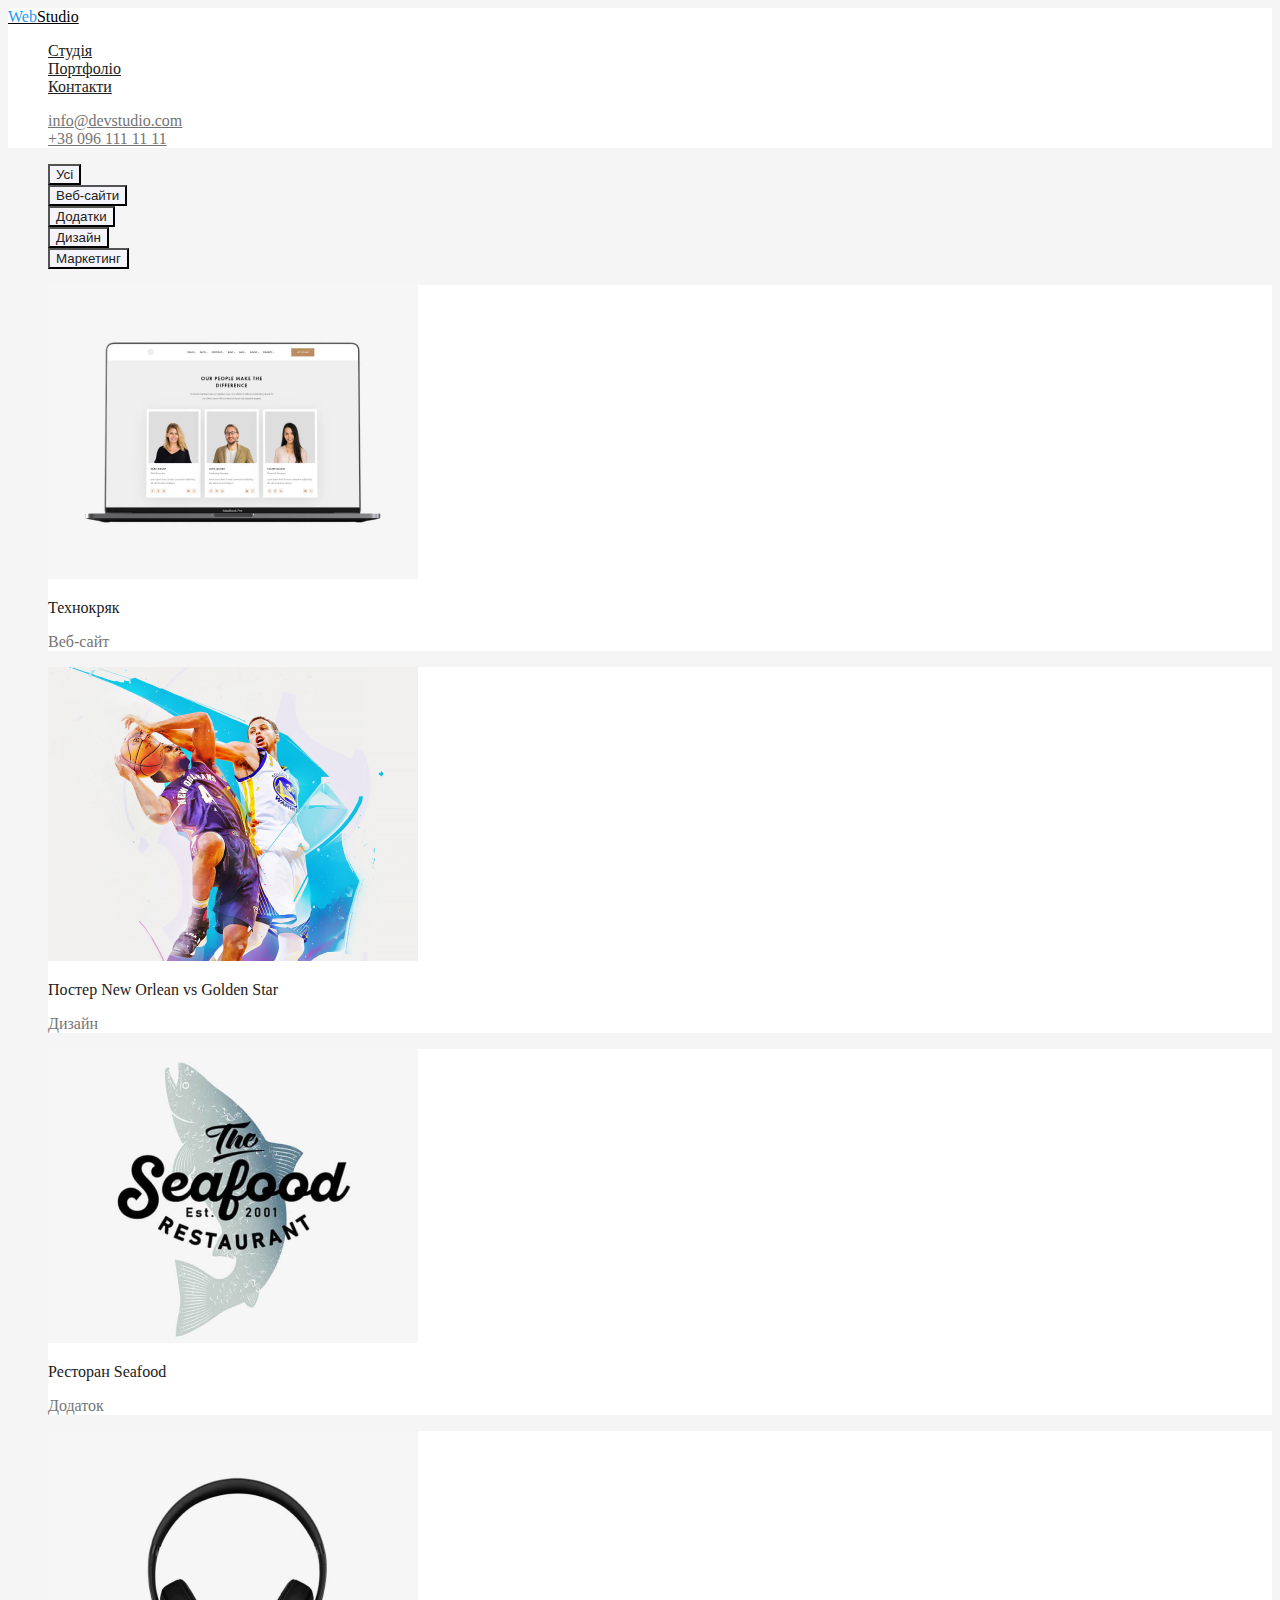
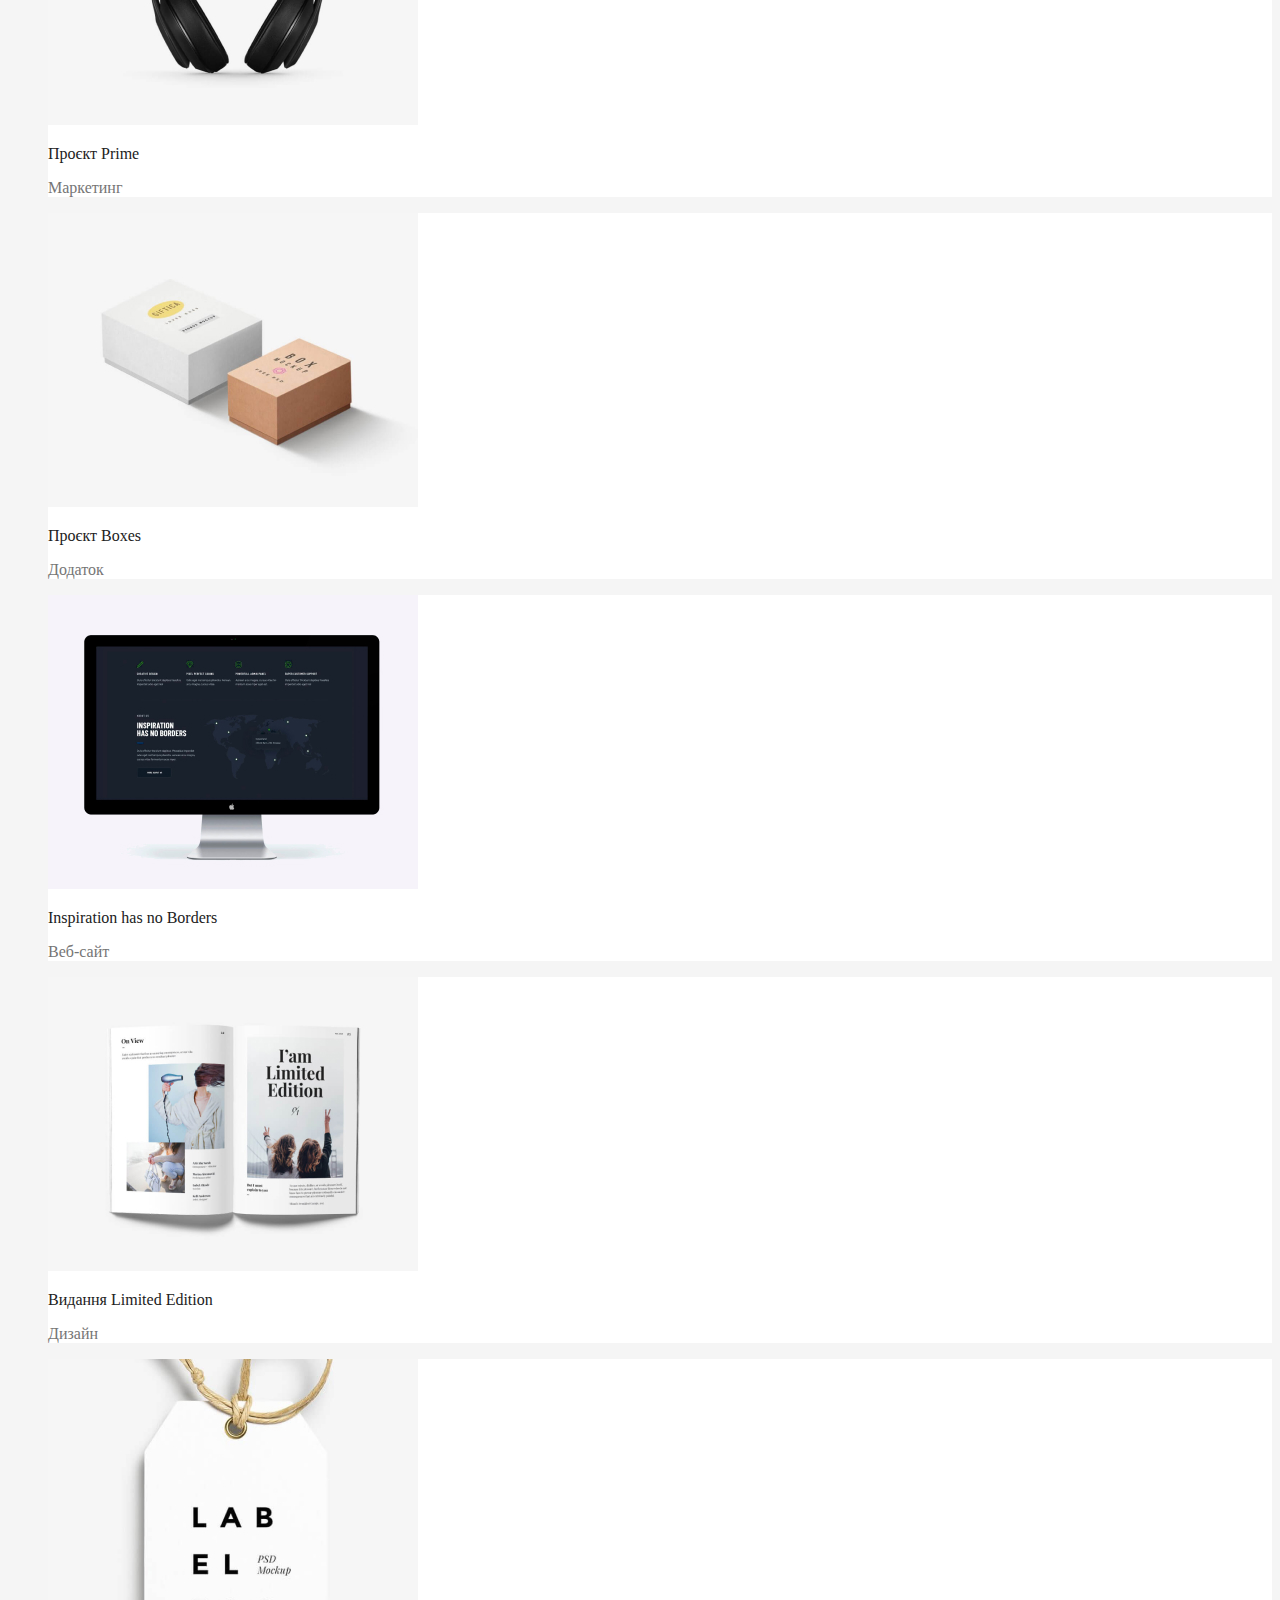
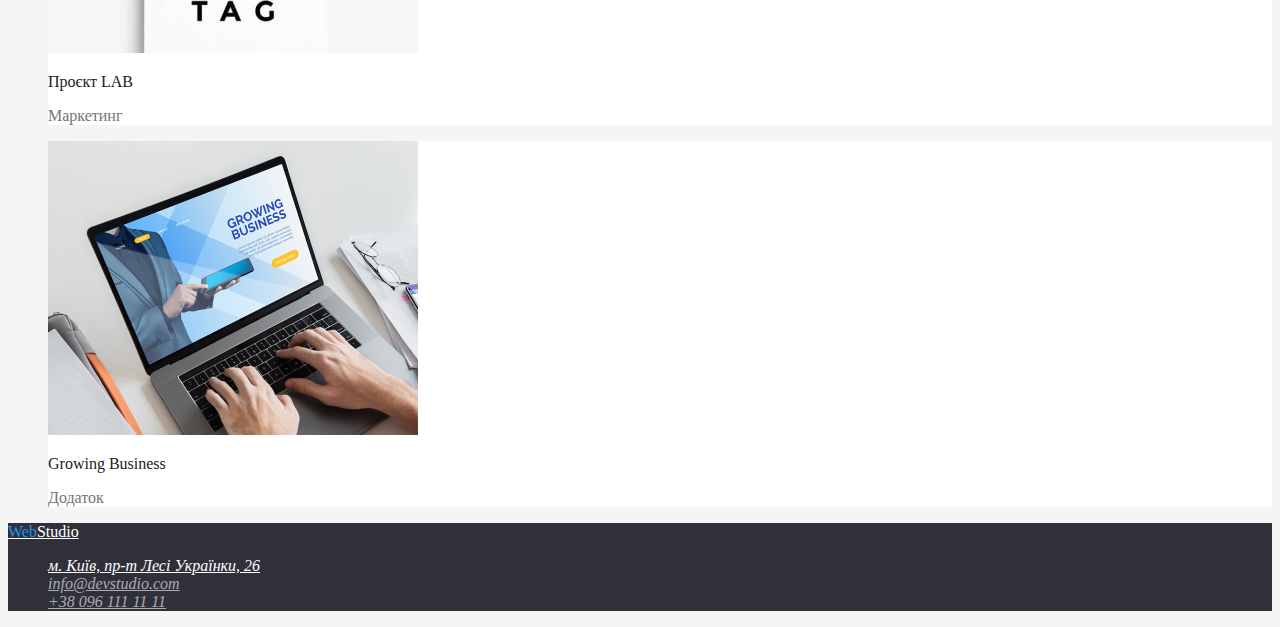
==== portfolio.html @ db482405 "css-lesson-two" ====
<!DOCTYPE html>
<html lang="uk">

<head>
    <meta charset="UTF-8">
    <meta http-equiv="X-UA-Compatible" content="IE=edge">
    <meta name="viewport" content="width=device-width, initial-scale=1.0">
    <title>Document</title>
    <link rel="stylesheet" href="./CSS/styles.css">
</head>

<body>
    <!-- Верхня лінія -->
    <header class="header">
        <nav>

            <a href="/" class="logo" lang="en"><span class="logo-blue">Web</span>Studio</a>

            <ul class="menu-nav">
                <li> <a href="/" class="link">Студія</a> </li>
                <li> <a href="portfolio.html" class="link">Портфоліо</a> </li>
                <li> <a href="/" class="link">Контакти</a> </li>
            </ul>
        </nav>
        <ul class="menu">
            <li> <a href="mailto:info@devstudio.com" class="link">info@devstudio.com</a> </li>
            <li> <a href="tel:+380961111111" class="link">+38 096 111 11 11</a> </li>
        </ul>
    </header>

    <!-- Портфоліо -->
    <main>
        <!-- Фільтри -->
        <div>
            <ul class="filters">
                <li class="filter"><button class="button" type="button">Усі</button></li>
                <li class="filter"><button class="button" type="button">Веб-сайти</button></li>
                <li class="filter"><button class="button" type="button">Додатки</button></li>
                <li class="filter"><button class="button" type="button">Дизайн</button></li>
                <li class="filter"><button class="button" type="button">Маркетинг</button></li>
            </ul>
            <!-- Проєкти -->
            <ul class="projects">
                <li class="project">
                    <img class="project-img" src="./images/portfolio/project1.jpg" alt="ноутбук з веб-сатом на моніторі" width="370">                    
                    <p class="title">Технокряк</p>
                    <p class="post">Веб-сайт</p>
                </li>

                <li class="project">
                    <img class="project-img" src="./images/portfolio/project2.jpg" alt="постер бескетболістів, які боряться за м'яч" width="370">                    
                    <p class="title">Постер <span lang="en">New Orlean vs Golden Star</span></p>
                    <p class="post">Дизайн</p>
                </li>

                <li class="project">
                    <img class="project-img" src="./images/portfolio/project3.jpg" alt="логотип ресторану" width="370">                    
                    <p class="title">Ресторан <span lang="en">Seafood</span></p>
                    <p class="post">Додаток</p>
                </li>

                <li class="project">
                    <img class="project-img" src="./images/portfolio/project4.jpg" alt="бездротові навушники чорного кольору" width="370">                    
                    <p class="title">Проєкт <span lang="en">Prime</span></p>
                    <p class="post">Маркетинг</p>
                </li>

                <li class="project">
                    <img class="project-img" src="./images/portfolio/project5.jpg" alt="біла та коричнева коричнева коробки різного розміру" width="370">                    
                    <p class="title">Проєкт <span lang="en">Boxes</span></p>
                    <p class="post">Додаток</p>
                </li>

                <li class="project">
                    <img class="project-img" src="./images/portfolio/project6.jpg" alt="веб-сайт чорного кольору зображений на моніторі" width="370">                    
                    <p class="title"><span lang="en">Inspiration has no Borders</span></p>
                    <p class="post">Веб-сайт</p>
                </li>

                <li class="project">
                    <img class="project-img" src="./images/portfolio/project7.jpg" alt="буклет з фотографіями" width="370">                    
                    <p class="title">Видання <span lang="en">Limited Edition</span></p>
                    <p class="post">Дизайн</p>
                </li>

                <li class="project">
                    <img class="project-img" src="./images/portfolio/project8.jpg" alt="бірка білого кольору з чорними літерами" width="370">                    
                    <p class="title">Проєкт <span lang="en">LAB</span></p>
                    <p class="post">Маркетинг</p>
                </li>

                <li class="project">
                    <img class="project-img" src="./images/portfolio/project9.jpg" alt="зображення рук людини крупним планом, що працює за ноутбуком" width="370">                    
                    <p class="title"><span lang="en">Growing Business</span></p>
                    <p class="post">Додаток</p>
                </li>


            </ul>


        </div>

    </main>

    <!-- Футер -->
    <footer class="footer">
        <a href="/" class="logo" lang="en"><span class="logo-blue">Web</span>Studio</a>
        <address class="address">
            <ul>
                <li><a href="https://goo.gl/maps/6CgAFwVwDC26auBPA" target="_blank" class="link-map" rel="noopener noreferrer">м. Київ,
                        пр-т Лесі Українки, 26</a></li>
                <li><a href="mailto:info@devstudio.com" class="link">info@devstudio.com</a></li>
                <li><a href="tel:+380961111111" class="link">+38 096 111 11 11</a></li>
            </ul>
        </address>
    </footer>

</body>

</html>
---- CSS/styles.css ----
/* Colors-
     -background
        -header background: #FFFFFF;
        -footer background: #2F303A;
        -primery background: #F5F5F5;
        -secondary background: #F5F4FA;
    -text
        -primery text: #212121;
        -secondary text: #757575;
        -hero text: #FFFFFF;
        -hover text: #2196F3;
        -logo-blue: #2196F3;
        -logo-black: #000000;
*/

:root {
    --primery-bg-color:#F5F5F5;
    --secondary-bg-color:#F5F4FA;
    --header-bg-color:#FFFFFF;
    --footer-bg-color:#2F303A;
    --primery-text-color:#212121;
    --secondary-text-color:#757575;
    --hover-text-color:#2196F3;
    --logo-black-color:#000000;
    --logo-blue-color:#2196F3;
    --footer-text-color:#FFFFFF99;

}        

/* Загальні стилі */
body {
   background-color:var(--primery-bg-color);
   color:var(--primery-text-color);
}

ul {
    list-style: none;
}

.hidden-title {
    visibility: hidden;
}

/* Верхня лінія / Футер */

.header {
    background-color:var(--header-bg-color);
}

.logo {
    color:var(--logo-black-color);
}

.logo-blue {
   color:var(--logo-blue-color);
}

.menu-nav .link {
    color:var(--primery-text-color);
}

.menu .link {
    color: var(--secondary-text-color);
}

.address {
    
}

.link {
    color:var(--footer-text-color);
}

.link:hover,
.link:focus {
    color:var(--hover-text-color);
}
.link-map {
    color:var(--header-bg-color);
}

.link-map:hover,
.link-map:focus {
    color:var(--hover-text-color);
}

.address .link:hover,
.address .link:focus {
    color:var(--hover-text-color);
}

.footer {
    background-color:var(--footer-bg-color);
}

.footer .logo {
    color:var(--header-bg-color);
}

        /* CSS index.html */

    /* Герой */
.hero {
    background-color:var(--footer-bg-color);
}

.hero-title {
    color:var(--header-bg-color);
}

.button {
    color: var(--header-bg-color);
    background-color: var(--hover-text-color);
}

.hero .button:hover,
.hero .button:focus {
    color: var(--hover-text-color);
    background-color: var(--header-bg-color);
}

    /* Особливості */
.features {

}
.features .title {

}

.features-list {

}

.features-item {

}

.post {
    color:var(--secondary-text-color);
}

    /* Чим ми займаємось */
.images {

}

.images .title {

}

.img {

}

    /* Наша команда */
.team {
    background-color:var(--secondary-bg-color);
}
.cards {

}

.card {
    background-color:var(--header-bg-color);
}

.card-img {

}

.card .title {

}

.card .post {

}

        /* CSS portfolio.html */

    /* Портфоліо */
.projects {

}

.project {
background-color:var(--header-bg-color);
}

.project-img {

}


    /* Фільтри */

.filters {

}

.filter {
    
}

.filters .button {
    background-color:var(--secondary-bg-color);
    color:var(--primery-text-color);
}

.filters .button:hover,
.filters .button:focus {
    color: var(--header-bg-color);
    background-color: var(--hover-text-color);
}
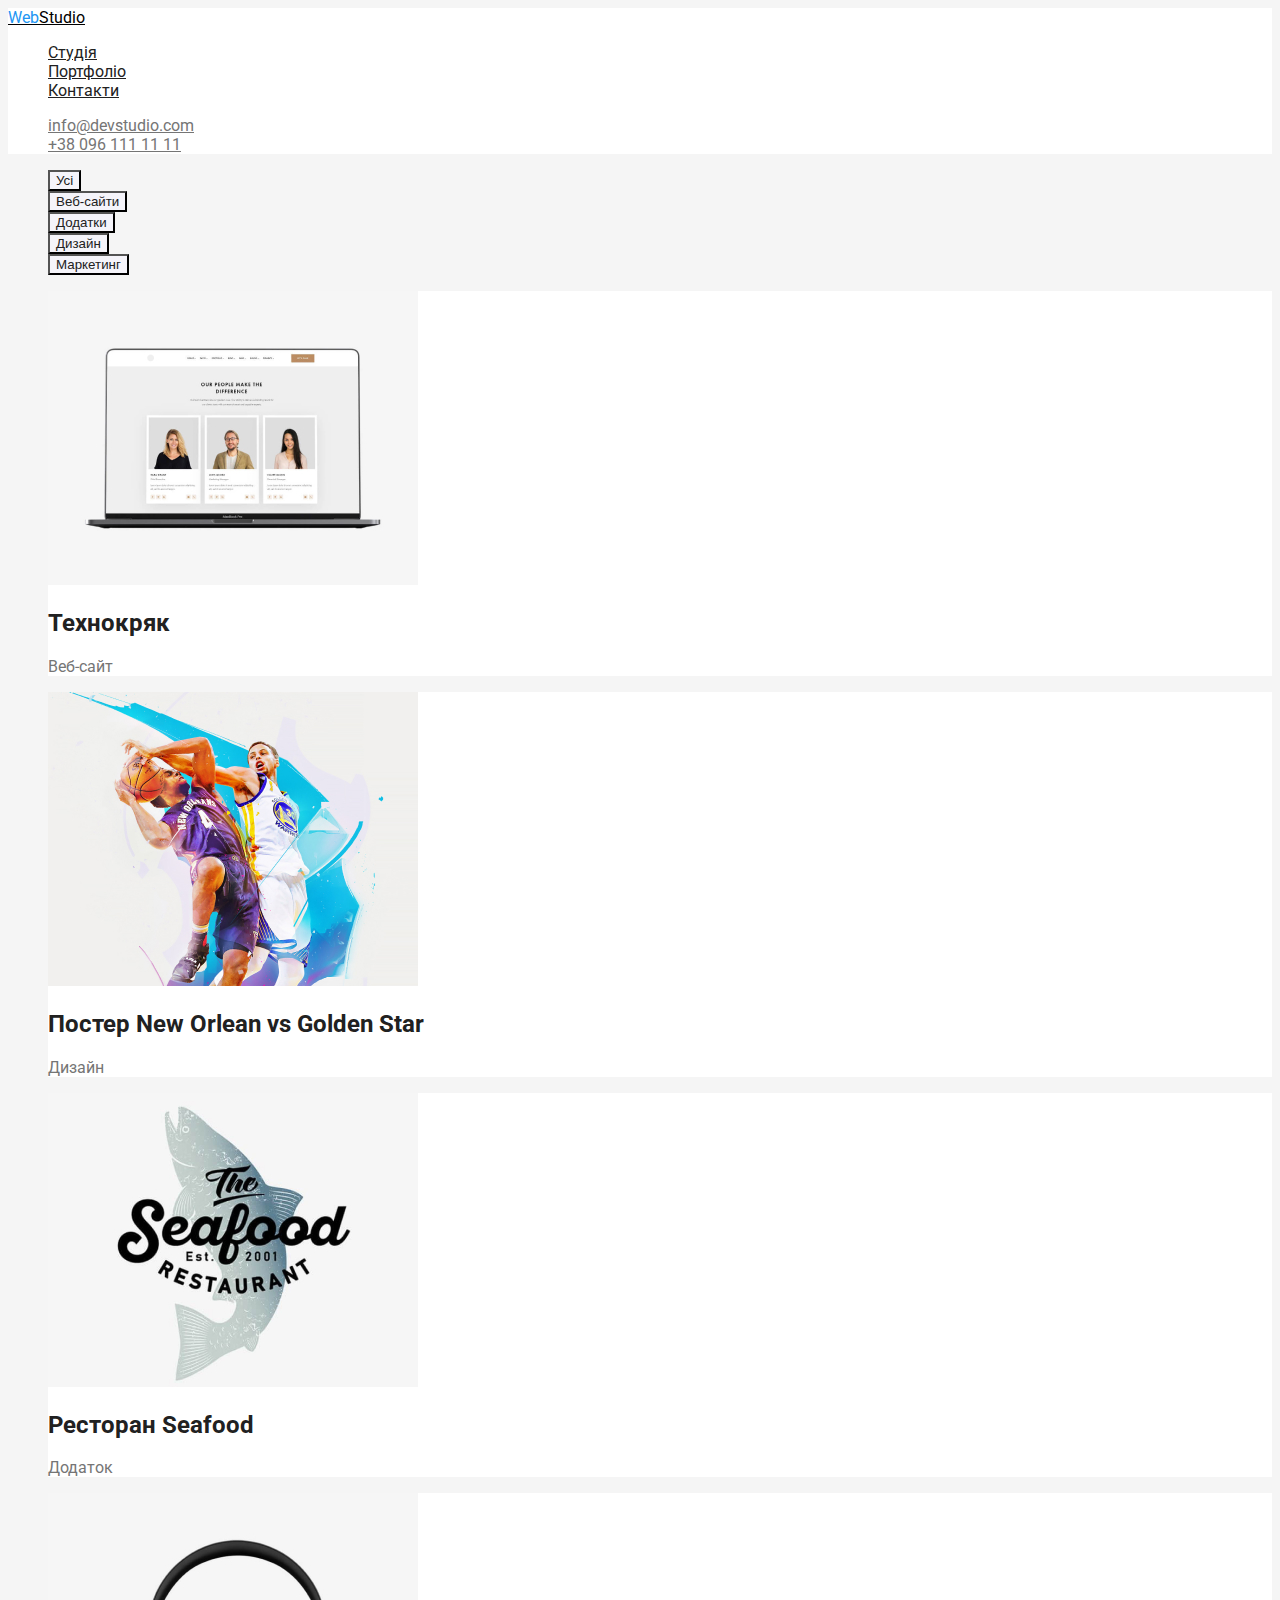
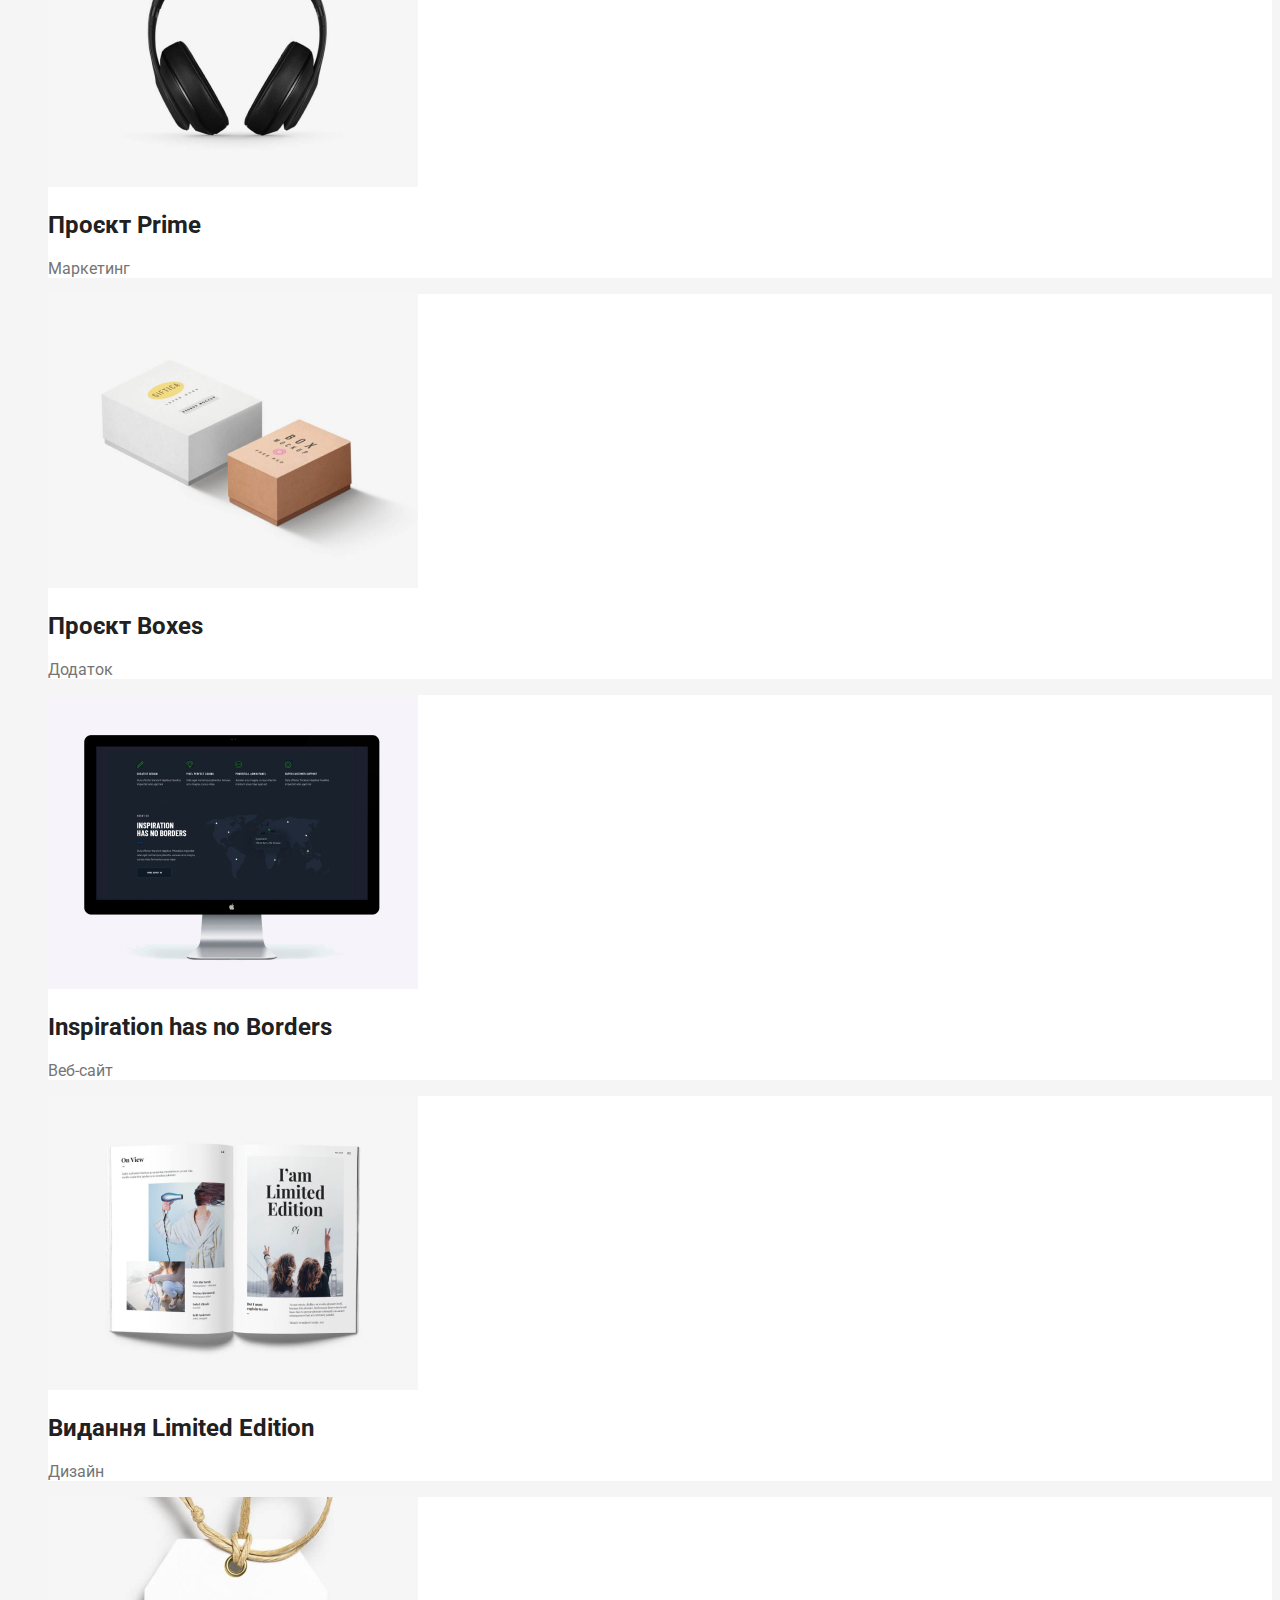
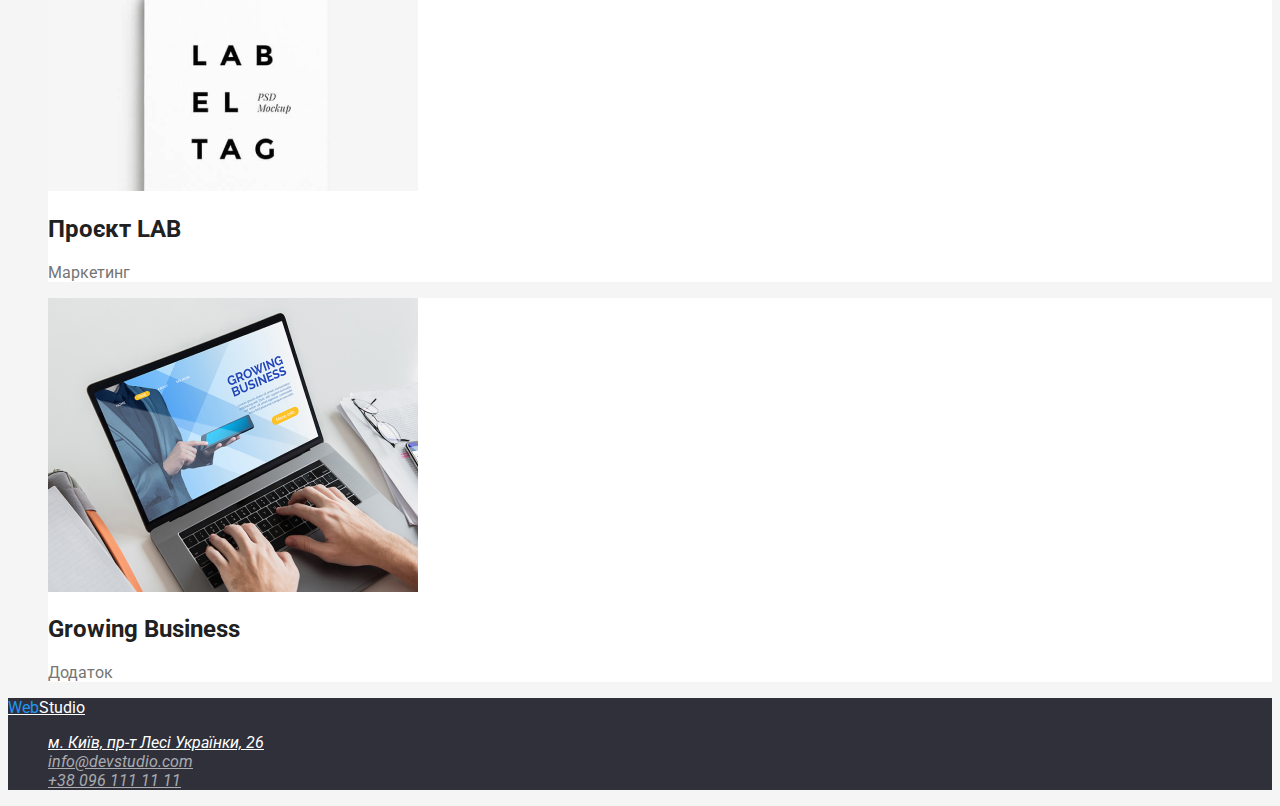
==== commit f597554b: "update-html-2" ====
--- a/portfolio.html
+++ b/portfolio.html
@@ -6,12 +6,15 @@
     <meta http-equiv="X-UA-Compatible" content="IE=edge">
     <meta name="viewport" content="width=device-width, initial-scale=1.0">
     <title>Document</title>
+    <link href="https://fonts.googleapis.com/css2?family=Raleway:wght@700&family=Roboto:wght@400;500;700;900&display=swap"
+        rel="stylesheet">
     <link rel="stylesheet" href="./CSS/styles.css">
+
 </head>
 
 <body>
     <!-- Верхня лінія -->
-    <header class="header">
+    <header class="top-line">
         <nav>
 
             <a href="/" class="logo" lang="en"><span class="logo-blue">Web</span>Studio</a>
@@ -31,7 +34,7 @@
     <!-- Портфоліо -->
     <main>
         <!-- Фільтри -->
-        <div>
+        <section>
             <ul class="filters">
                 <li class="filter"><button class="button" type="button">Усі</button></li>
                 <li class="filter"><button class="button" type="button">Веб-сайти</button></li>
@@ -42,64 +45,80 @@
             <!-- Проєкти -->
             <ul class="projects">
                 <li class="project">
+                    <a>
                     <img class="project-img" src="./images/portfolio/project1.jpg" alt="ноутбук з веб-сатом на моніторі" width="370">                    
-                    <p class="title">Технокряк</p>
+                    <h2 class="title">Технокряк</h2>
                     <p class="post">Веб-сайт</p>
+                    </a>
                 </li>
 
                 <li class="project">
+                    <a>
                     <img class="project-img" src="./images/portfolio/project2.jpg" alt="постер бескетболістів, які боряться за м'яч" width="370">                    
-                    <p class="title">Постер <span lang="en">New Orlean vs Golden Star</span></p>
+                    <h2 class="title">Постер <span lang="en">New Orlean vs Golden Star</span></h2>
                     <p class="post">Дизайн</p>
+                    </a>
                 </li>
 
                 <li class="project">
+                    <a>
                     <img class="project-img" src="./images/portfolio/project3.jpg" alt="логотип ресторану" width="370">                    
-                    <p class="title">Ресторан <span lang="en">Seafood</span></p>
+                    <h2 class="title">Ресторан <span lang="en">Seafood</span></h2>
                     <p class="post">Додаток</p>
+                    </a>
                 </li>
 
                 <li class="project">
+                    <a>
                     <img class="project-img" src="./images/portfolio/project4.jpg" alt="бездротові навушники чорного кольору" width="370">                    
-                    <p class="title">Проєкт <span lang="en">Prime</span></p>
+                    <h2 class="title">Проєкт <span lang="en">Prime</span></h2>
                     <p class="post">Маркетинг</p>
+                    </a>
                 </li>
 
                 <li class="project">
+                    <a>
                     <img class="project-img" src="./images/portfolio/project5.jpg" alt="біла та коричнева коричнева коробки різного розміру" width="370">                    
-                    <p class="title">Проєкт <span lang="en">Boxes</span></p>
+                    <h2 class="title">Проєкт <span lang="en">Boxes</span></h2>
                     <p class="post">Додаток</p>
+                    </a>
                 </li>
 
                 <li class="project">
+                    <a>
                     <img class="project-img" src="./images/portfolio/project6.jpg" alt="веб-сайт чорного кольору зображений на моніторі" width="370">                    
-                    <p class="title"><span lang="en">Inspiration has no Borders</span></p>
+                    <h2 class="title"><span lang="en">Inspiration has no Borders</span></h2>
                     <p class="post">Веб-сайт</p>
+                    </a>
                 </li>
 
                 <li class="project">
+                    <a>
                     <img class="project-img" src="./images/portfolio/project7.jpg" alt="буклет з фотографіями" width="370">                    
-                    <p class="title">Видання <span lang="en">Limited Edition</span></p>
+                    <h2 class="title">Видання <span lang="en">Limited Edition</span></h2>
                     <p class="post">Дизайн</p>
+                    </a>
                 </li>
 
                 <li class="project">
+                    <a>
                     <img class="project-img" src="./images/portfolio/project8.jpg" alt="бірка білого кольору з чорними літерами" width="370">                    
-                    <p class="title">Проєкт <span lang="en">LAB</span></p>
+                    <h2 class="title">Проєкт <span lang="en">LAB</span></h2>
                     <p class="post">Маркетинг</p>
+                    </a>
                 </li>
 
                 <li class="project">
+                    <a>
                     <img class="project-img" src="./images/portfolio/project9.jpg" alt="зображення рук людини крупним планом, що працює за ноутбуком" width="370">                    
-                    <p class="title"><span lang="en">Growing Business</span></p>
+                    <h2 class="title"><span lang="en">Growing Business</span></h2>
                     <p class="post">Додаток</p>
+                    </a>
                 </li>
-
 
             </ul>
 
-
-        </div>
+        </section>
 
     </main>
 
--- a/CSS/styles.css
+++ b/CSS/styles.css
@@ -13,6 +13,14 @@
         -logo-black: #000000;
 */
 
+/* Fonts:
+-primery-font: Roboto 
+font-weight: 400 500 700 900;
+
+-logo-font: Raleway
+font-weight: 700;
+*/
+
 :root {
     --primery-bg-color:#F5F5F5;
     --secondary-bg-color:#F5F4FA;
@@ -31,6 +39,8 @@
 body {
    background-color:var(--primery-bg-color);
    color:var(--primery-text-color);
+
+   font-family: 'roboto', sans-serif;
 }
 
 ul {
@@ -43,12 +53,13 @@
 
 /* Верхня лінія / Футер */
 
-.header {
+.top-line {
     background-color:var(--header-bg-color);
 }
 
 .logo {
     color:var(--logo-black-color);
+    Font family: 'raleway';
 }
 
 .logo-blue {
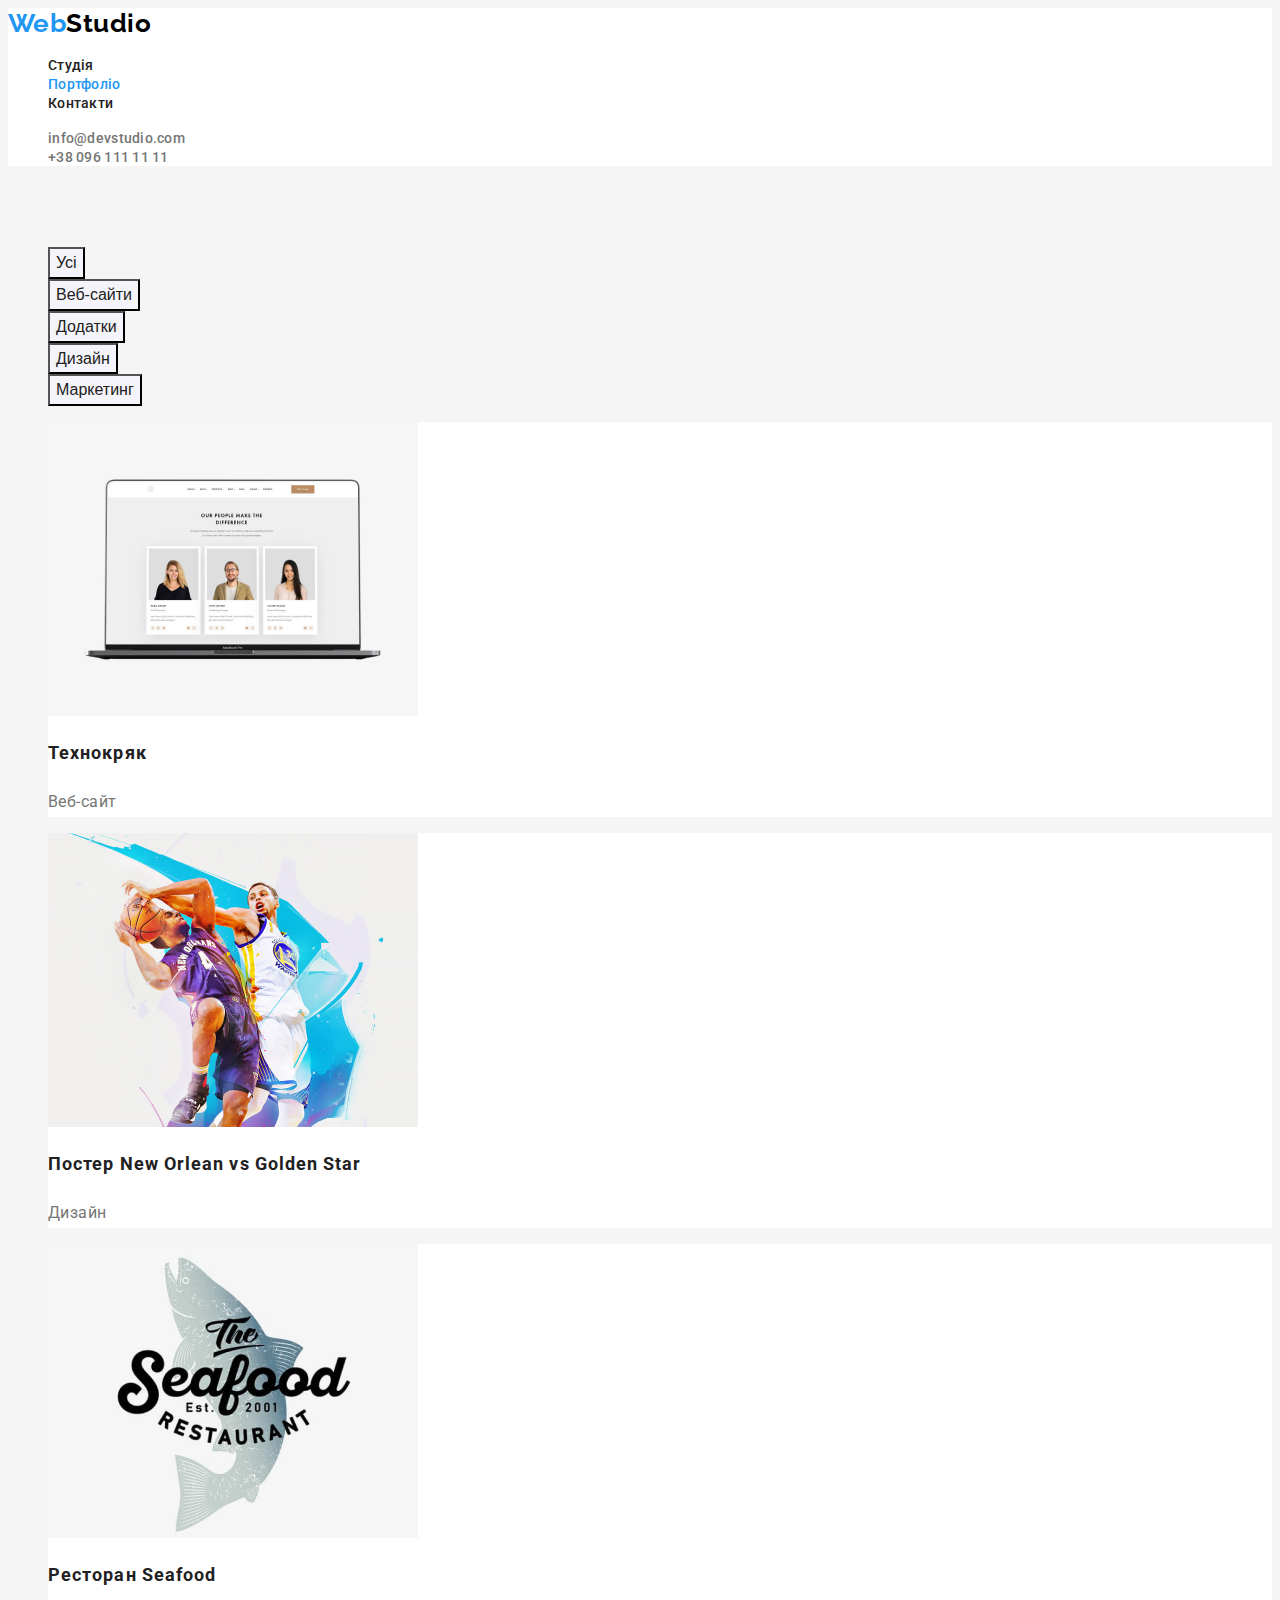
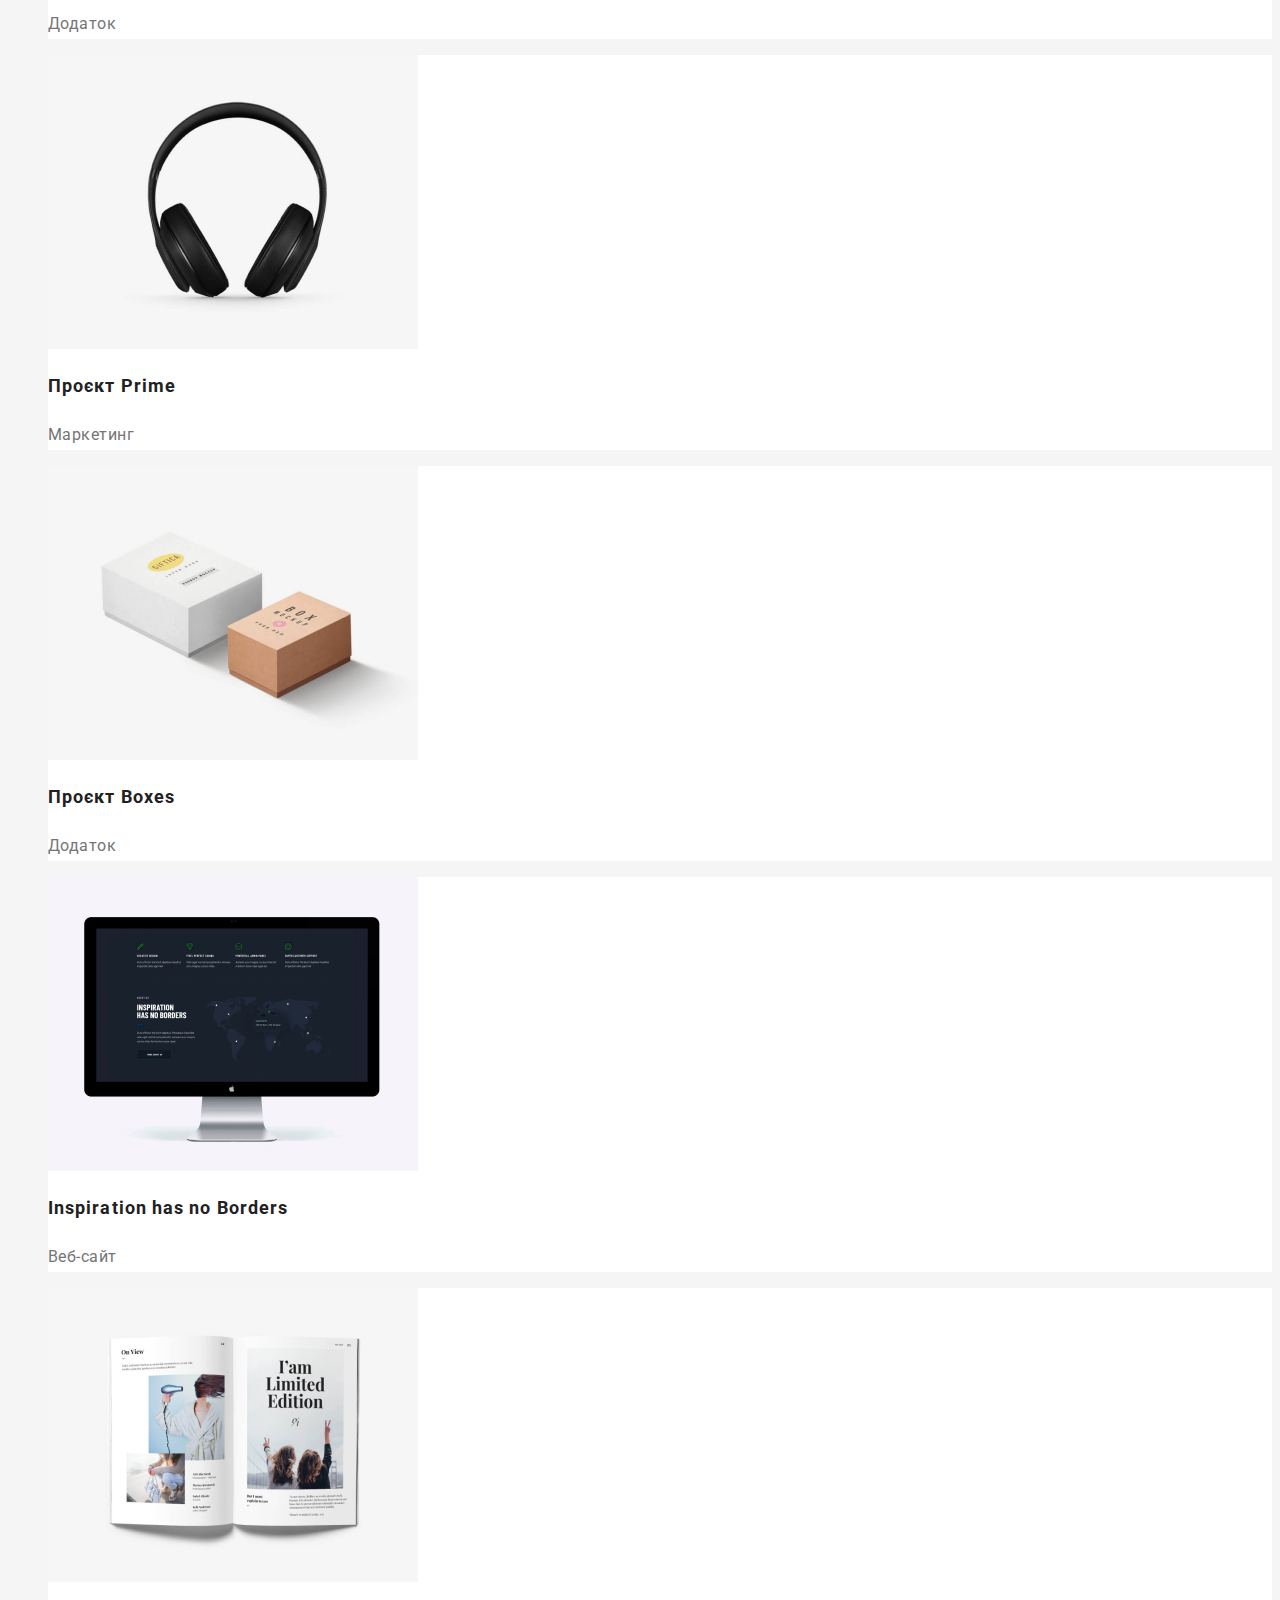
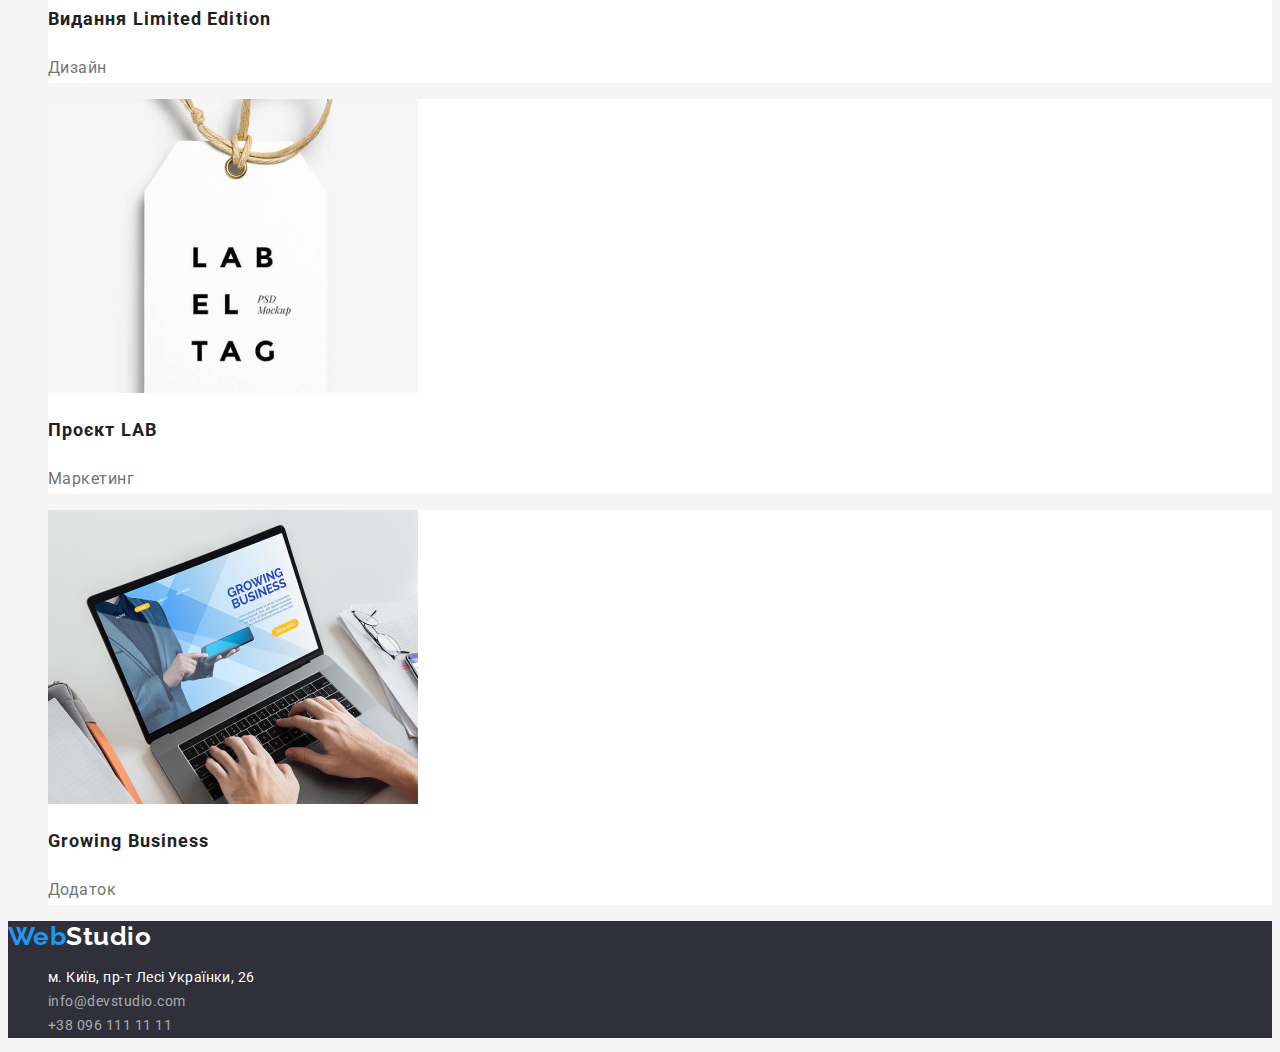
==== commit 3651caea: "doopracjuvannja-dz-2" ====
--- a/portfolio.html
+++ b/portfolio.html
@@ -17,12 +17,12 @@
     <header class="top-line">
         <nav>
 
-            <a href="/" class="logo" lang="en"><span class="logo-blue">Web</span>Studio</a>
+            <a href="./index.html" class="logo" lang="en"><span class="logo-blue">Web</span>Studio</a>
 
             <ul class="menu-nav">
-                <li> <a href="/" class="link">Студія</a> </li>
-                <li> <a href="portfolio.html" class="link">Портфоліо</a> </li>
-                <li> <a href="/" class="link">Контакти</a> </li>
+                <li> <a href="./index.html" class="link">Студія</a> </li>
+                <li> <a href="./portfolio.html" class="link current">Портфоліо</a> </li>
+                <li> <a href="./" class="link">Контакти</a> </li>
             </ul>
         </nav>
         <ul class="menu">
@@ -35,6 +35,7 @@
     <main>
         <!-- Фільтри -->
         <section>
+            <h1 class="hidden-title">Проєкти</h1>
             <ul class="filters">
                 <li class="filter"><button class="button" type="button">Усі</button></li>
                 <li class="filter"><button class="button" type="button">Веб-сайти</button></li>
@@ -124,7 +125,7 @@
 
     <!-- Футер -->
     <footer class="footer">
-        <a href="/" class="logo" lang="en"><span class="logo-blue">Web</span>Studio</a>
+        <a href="./index.html" class="logo" lang="en"><span class="logo-blue">Web</span>Studio</a>
         <address class="address">
             <ul>
                 <li><a href="https://goo.gl/maps/6CgAFwVwDC26auBPA" target="_blank" class="link-map" rel="noopener noreferrer">м. Київ,
--- a/CSS/styles.css
+++ b/CSS/styles.css
@@ -41,6 +41,7 @@
    color:var(--primery-text-color);
 
    font-family: 'roboto', sans-serif;
+   letter-spacing: 0.03em;
 }
 
 ul {
@@ -58,8 +59,13 @@
 }
 
 .logo {
+    
     color:var(--logo-black-color);
-    Font family: 'raleway';
+    font-family: 'raleway';
+    font-weight: 700;
+    font-size: 26px;
+    line-height: 1.19;
+    text-decoration: none;
 }
 
 .logo-blue {
@@ -67,32 +73,56 @@
 }
 
 .menu-nav .link {
+    
     color:var(--primery-text-color);
-}
+    font-weight: 500;
+    font-size: 14px;
+    line-height: 1.14;
+    letter-spacing: 0.02em;
+
+}
+.menu-nav .link.current {
+    color:var(--hover-text-color);
+}
+
 
 .menu .link {
+    
     color: var(--secondary-text-color);
+    font-weight: 500;
+    font-size: 14px;
+    line-height: 1.14;
+    letter-spacing: 0.02em;
 }
 
 .address {
+
+    font-size: 14px;
+    line-height: 1.71;
+    font-style: normal;
     
 }
 
 .link {
     color:var(--footer-text-color);
+    text-decoration: none;
 }
 
 .link:hover,
 .link:focus {
     color:var(--hover-text-color);
+    text-decoration: none;
 }
 .link-map {
     color:var(--header-bg-color);
+    text-decoration: none;
+
 }
 
 .link-map:hover,
 .link-map:focus {
     color:var(--hover-text-color);
+    text-decoration: none;
 }
 
 .address .link:hover,
@@ -116,18 +146,53 @@
 }
 
 .hero-title {
+    
     color:var(--header-bg-color);
+    font-weight: 900;
+    font-size: 44px;
+    line-height: 1.36;
+    text-align: center;
+    letter-spacing: 0.06em;
+    text-transform: uppercase;
 }
 
 .button {
+
+    font-weight: 500;
+    font-size: 16px;
+    line-height: 1.62;
+    text-align: center;
+    
+    cursor: pointer;
+}
+
+.hero .button {  
+    
     color: var(--header-bg-color);
     background-color: var(--hover-text-color);
+    font-weight: 700;
+    font-size: 16px;
+    line-height: 1.88;
+    display: flex;
+    align-items: center;
+    text-align: center;
+    letter-spacing: 0.06em;
+
 }
 
 .hero .button:hover,
 .hero .button:focus {
+    
     color: var(--hover-text-color);
     background-color: var(--header-bg-color);
+    font-weight: 700;
+    font-size: 16px;
+    line-height: 1.88;
+    display: flex;
+    align-items: center;
+    text-align: center;
+    letter-spacing: 0.06em;
+    
 }
 
     /* Особливості */
@@ -136,6 +201,18 @@
 }
 .features .title {
 
+    font-weight: 700;
+    font-size: 14px;
+    line-height: 1.14;
+    text-transform: uppercase;
+
+}
+
+.features .post {
+        
+    font-size: 14px;
+    line-height: 1.71;
+    
 }
 
 .features-list {
@@ -156,6 +233,11 @@
 }
 
 .images .title {
+
+    font-weight: 700;
+    font-size: 36px;
+    line-height: 1.17;
+    text-align: center;
 
 }
 
@@ -167,6 +249,15 @@
 .team {
     background-color:var(--secondary-bg-color);
 }
+
+.team .title {
+
+    font-weight: 700;
+    font-size: 36px;
+    line-height: 1.17;
+    text-align: center;
+}
+
 .cards {
 
 }
@@ -181,9 +272,18 @@
 
 .card .title {
 
+    font-weight: 500;
+    font-size: 16px;
+    line-height: 1.19;
+    text-align: center;
+
 }
 
 .card .post {
+
+    font-size: 16px;
+    line-height: 1.19;
+    text-align: center;
 
 }
 
@@ -196,6 +296,20 @@
 
 .project {
 background-color:var(--header-bg-color);
+}
+
+.project .title {
+
+    font-weight: 700;
+    font-size: 18px;
+    line-height: 2;
+    letter-spacing: 0.06em;
+}
+
+.project .post {
+
+    font-size: 16px;
+    line-height: 1.88;
 }
 
 .project-img {
@@ -216,10 +330,12 @@
 .filters .button {
     background-color:var(--secondary-bg-color);
     color:var(--primery-text-color);
+
 }
 
 .filters .button:hover,
 .filters .button:focus {
     color: var(--header-bg-color);
     background-color: var(--hover-text-color);
-}
+
+}
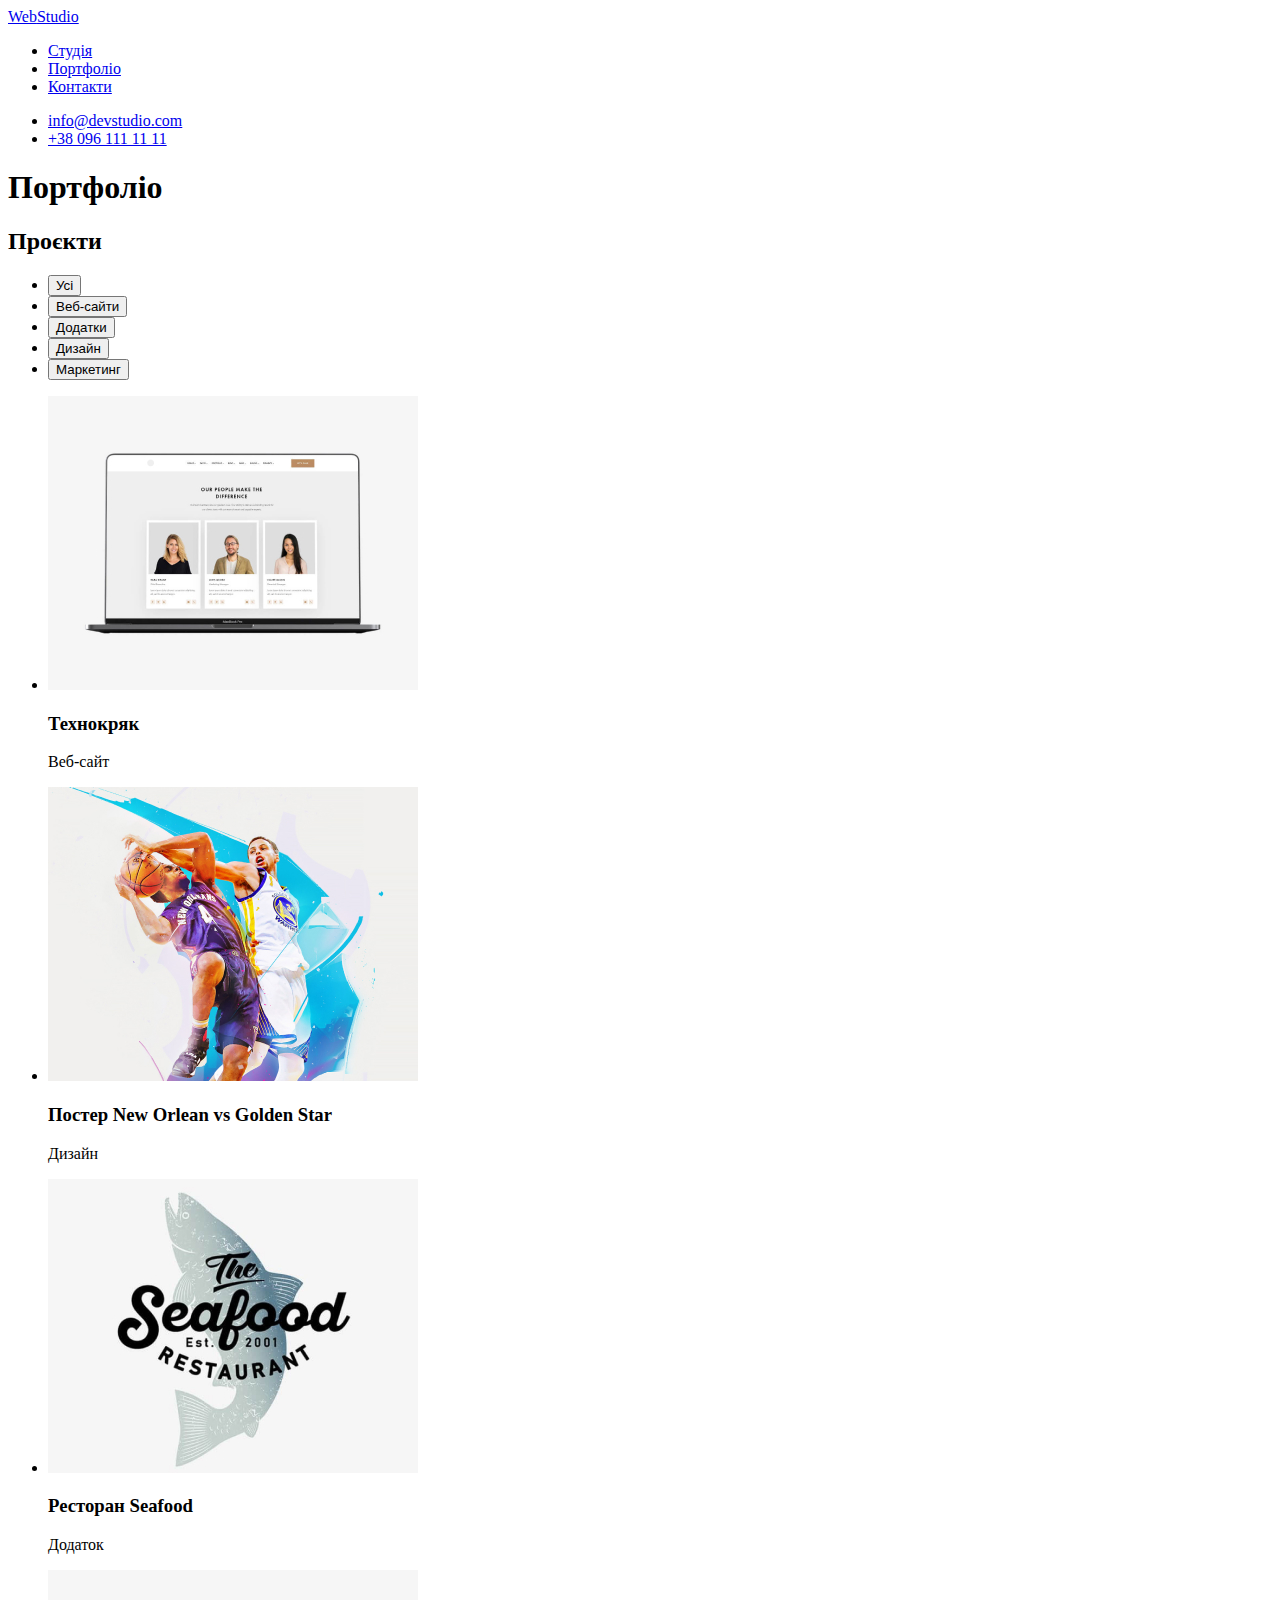
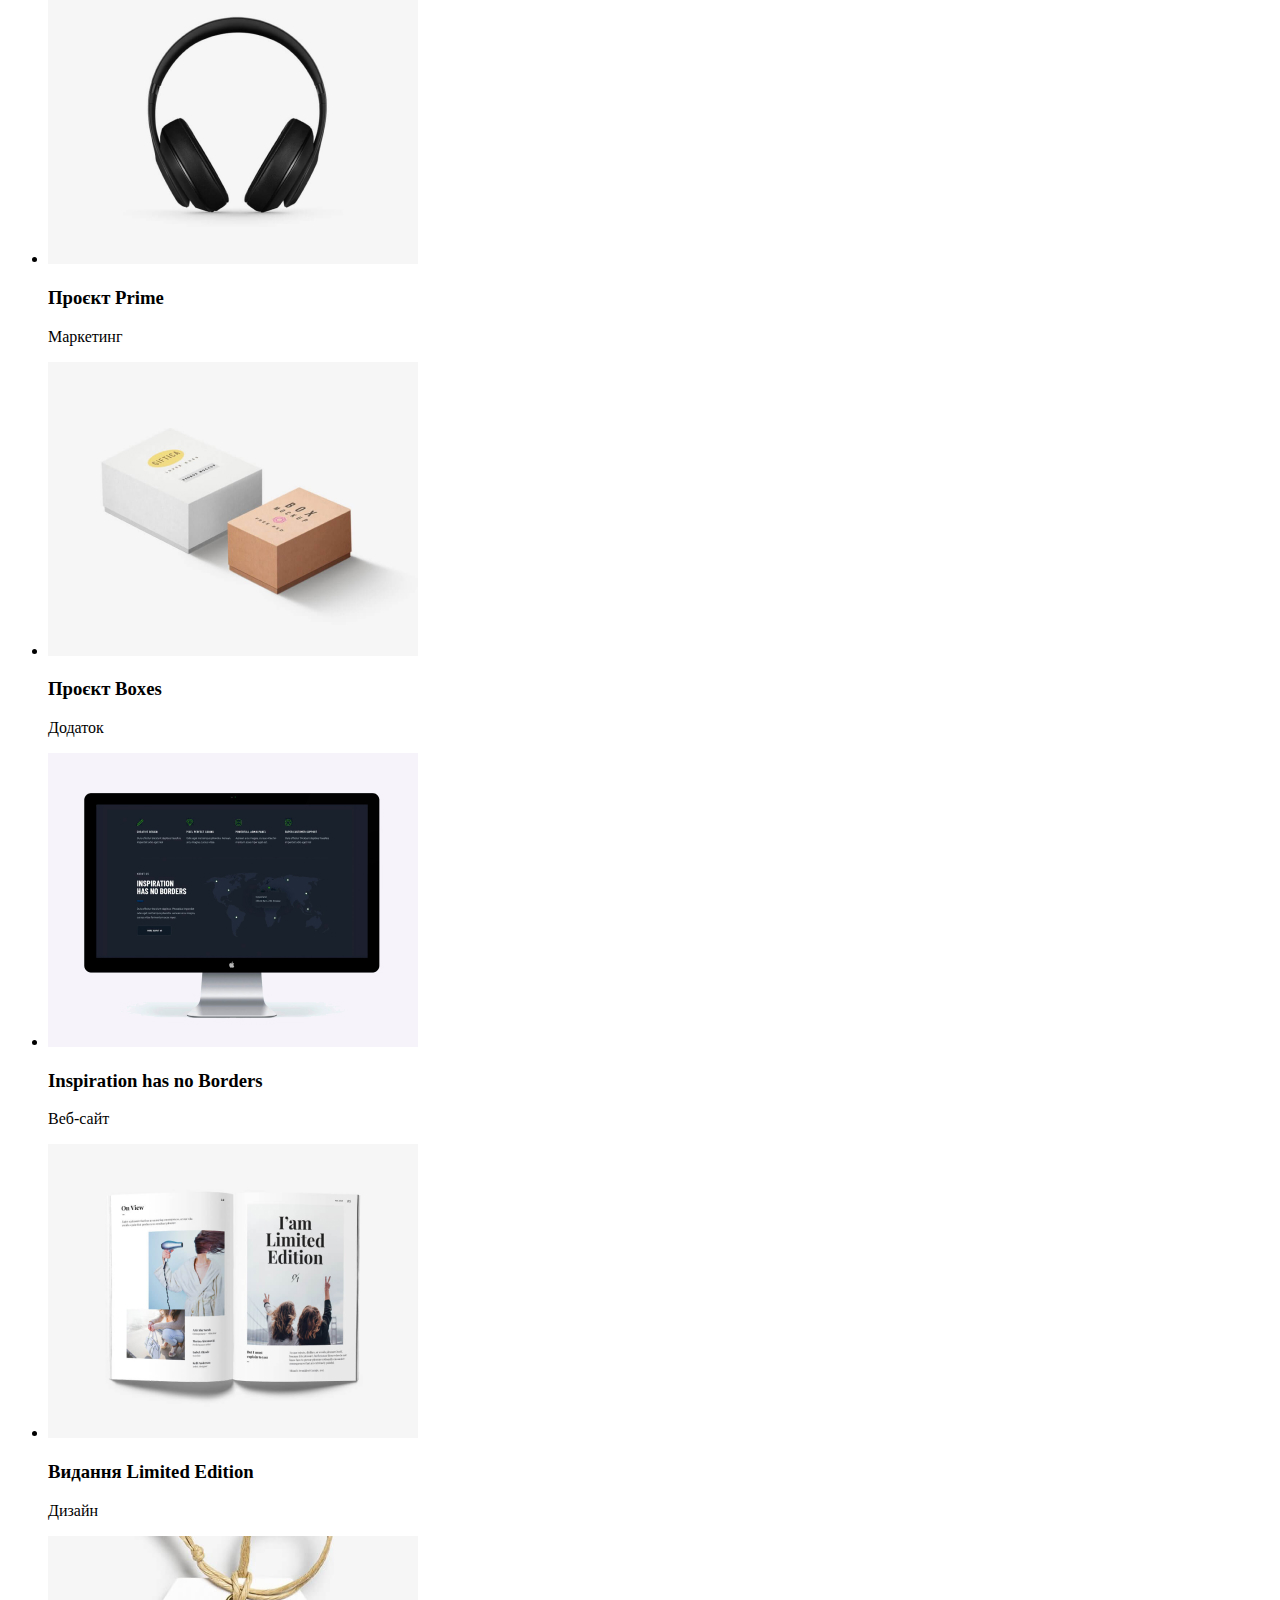
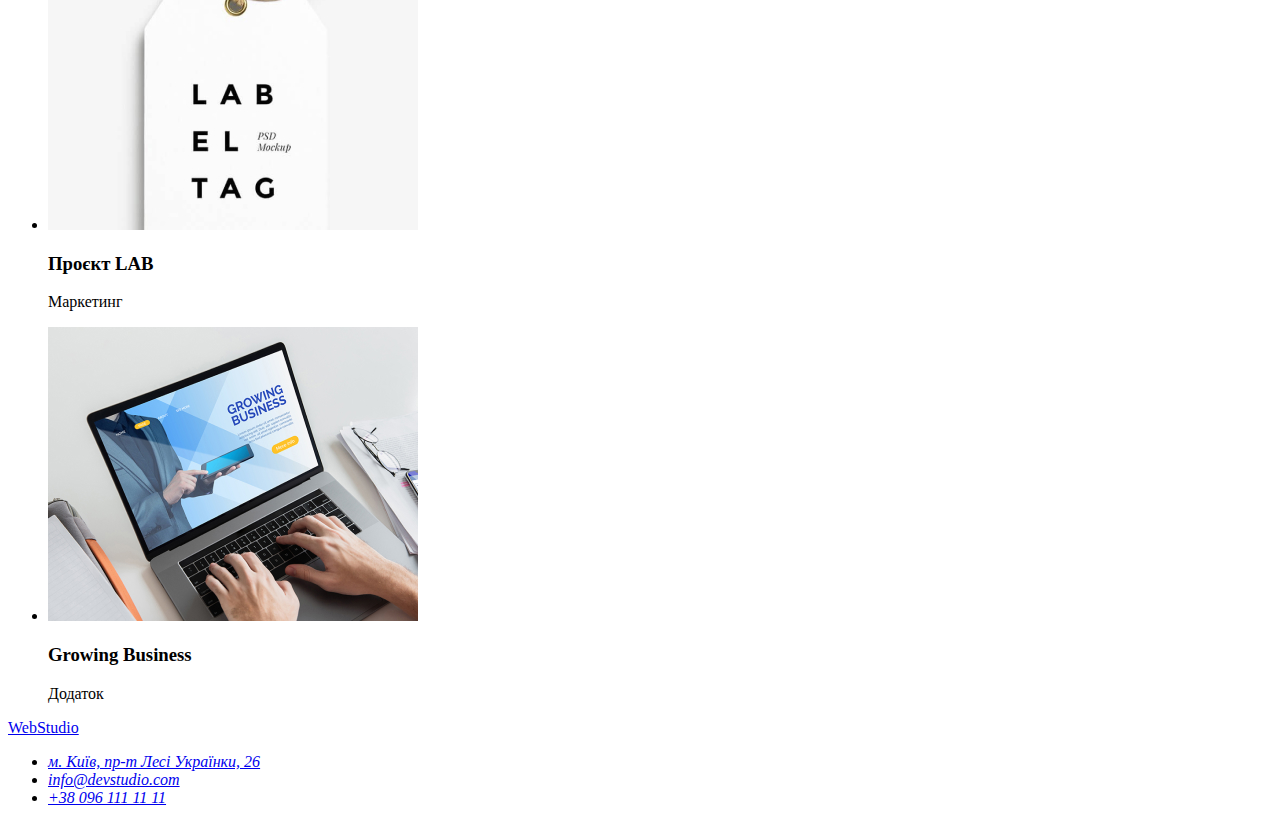
==== commit 1012cffc: "doopracjuvannja-dz2-2" ====
--- a/portfolio.html
+++ b/portfolio.html
@@ -1,141 +1,201 @@
 <!DOCTYPE html>
 <html lang="uk">
-
-<head>
-    <meta charset="UTF-8">
-    <meta http-equiv="X-UA-Compatible" content="IE=edge">
-    <meta name="viewport" content="width=device-width, initial-scale=1.0">
+  <head>
+    <meta charset="UTF-8" />
+    <meta http-equiv="X-UA-Compatible" content="IE=edge" />
+    <meta name="viewport" content="width=device-width, initial-scale=1.0" />
     <title>Document</title>
-    <link href="https://fonts.googleapis.com/css2?family=Raleway:wght@700&family=Roboto:wght@400;500;700;900&display=swap"
-        rel="stylesheet">
-    <link rel="stylesheet" href="./CSS/styles.css">
-
-</head>
-
-<body>
+    <link rel="preconnect" href="https://fonts.googleapis.com" />
+    <link rel="preconnect" href="https://fonts.gstatic.com" crossorigin />
+    <link
+      href="https://fonts.googleapis.com/css2?family=Raleway:wght@700&family=Roboto:wght@400;500;700;900&display=swap"
+      rel="stylesheet"
+    />
+    <link rel="stylesheet" href="./css/styles.css" />
+  </head>
+
+  <body>
     <!-- Верхня лінія -->
     <header class="top-line">
-        <nav>
-
-            <a href="./index.html" class="logo" lang="en"><span class="logo-blue">Web</span>Studio</a>
-
-            <ul class="menu-nav">
-                <li> <a href="./index.html" class="link">Студія</a> </li>
-                <li> <a href="./portfolio.html" class="link current">Портфоліо</a> </li>
-                <li> <a href="./" class="link">Контакти</a> </li>
-            </ul>
-        </nav>
-        <ul class="menu">
-            <li> <a href="mailto:info@devstudio.com" class="link">info@devstudio.com</a> </li>
-            <li> <a href="tel:+380961111111" class="link">+38 096 111 11 11</a> </li>
-        </ul>
+      <nav>
+        <a href="./index.html" class="logo" lang="en"><span class="logo-blue">Web</span>Studio</a>
+
+        <ul class="menu-nav">
+          <li><a href="./index.html" class="link">Студія</a></li>
+          <li><a href="./portfolio.html" class="link current">Портфоліо</a></li>
+          <li><a href="./" class="link">Контакти</a></li>
+        </ul>
+      </nav>
+      <ul class="menu">
+        <li><a href="mailto:info@devstudio.com" class="link">info@devstudio.com</a></li>
+        <li><a href="tel:+380961111111" class="link">+38 096 111 11 11</a></li>
+      </ul>
     </header>
 
     <!-- Портфоліо -->
     <main>
-        <!-- Фільтри -->
-        <section>
-            <h1 class="hidden-title">Проєкти</h1>
-            <ul class="filters">
-                <li class="filter"><button class="button" type="button">Усі</button></li>
-                <li class="filter"><button class="button" type="button">Веб-сайти</button></li>
-                <li class="filter"><button class="button" type="button">Додатки</button></li>
-                <li class="filter"><button class="button" type="button">Дизайн</button></li>
-                <li class="filter"><button class="button" type="button">Маркетинг</button></li>
-            </ul>
-            <!-- Проєкти -->
-            <ul class="projects">
-                <li class="project">
-                    <a>
-                    <img class="project-img" src="./images/portfolio/project1.jpg" alt="ноутбук з веб-сатом на моніторі" width="370">                    
-                    <h2 class="title">Технокряк</h2>
-                    <p class="post">Веб-сайт</p>
-                    </a>
-                </li>
-
-                <li class="project">
-                    <a>
-                    <img class="project-img" src="./images/portfolio/project2.jpg" alt="постер бескетболістів, які боряться за м'яч" width="370">                    
-                    <h2 class="title">Постер <span lang="en">New Orlean vs Golden Star</span></h2>
-                    <p class="post">Дизайн</p>
-                    </a>
-                </li>
-
-                <li class="project">
-                    <a>
-                    <img class="project-img" src="./images/portfolio/project3.jpg" alt="логотип ресторану" width="370">                    
-                    <h2 class="title">Ресторан <span lang="en">Seafood</span></h2>
-                    <p class="post">Додаток</p>
-                    </a>
-                </li>
-
-                <li class="project">
-                    <a>
-                    <img class="project-img" src="./images/portfolio/project4.jpg" alt="бездротові навушники чорного кольору" width="370">                    
-                    <h2 class="title">Проєкт <span lang="en">Prime</span></h2>
-                    <p class="post">Маркетинг</p>
-                    </a>
-                </li>
-
-                <li class="project">
-                    <a>
-                    <img class="project-img" src="./images/portfolio/project5.jpg" alt="біла та коричнева коричнева коробки різного розміру" width="370">                    
-                    <h2 class="title">Проєкт <span lang="en">Boxes</span></h2>
-                    <p class="post">Додаток</p>
-                    </a>
-                </li>
-
-                <li class="project">
-                    <a>
-                    <img class="project-img" src="./images/portfolio/project6.jpg" alt="веб-сайт чорного кольору зображений на моніторі" width="370">                    
-                    <h2 class="title"><span lang="en">Inspiration has no Borders</span></h2>
-                    <p class="post">Веб-сайт</p>
-                    </a>
-                </li>
-
-                <li class="project">
-                    <a>
-                    <img class="project-img" src="./images/portfolio/project7.jpg" alt="буклет з фотографіями" width="370">                    
-                    <h2 class="title">Видання <span lang="en">Limited Edition</span></h2>
-                    <p class="post">Дизайн</p>
-                    </a>
-                </li>
-
-                <li class="project">
-                    <a>
-                    <img class="project-img" src="./images/portfolio/project8.jpg" alt="бірка білого кольору з чорними літерами" width="370">                    
-                    <h2 class="title">Проєкт <span lang="en">LAB</span></h2>
-                    <p class="post">Маркетинг</p>
-                    </a>
-                </li>
-
-                <li class="project">
-                    <a>
-                    <img class="project-img" src="./images/portfolio/project9.jpg" alt="зображення рук людини крупним планом, що працює за ноутбуком" width="370">                    
-                    <h2 class="title"><span lang="en">Growing Business</span></h2>
-                    <p class="post">Додаток</p>
-                    </a>
-                </li>
-
-            </ul>
-
-        </section>
-
+      <h1 class="hidden-title">Портфоліо</h1>
+      <!-- Фільтри -->
+      <section class="filters">
+        <h2 class="hidden-title">Проєкти</h2>
+        <ul class="filters-list">
+          <li class="filter"><button class="filter-button" type="button">Усі</button></li>
+          <li class="filter"><button class="filter-button" type="button">Веб-сайти</button></li>
+          <li class="filter"><button class="filter-button" type="button">Додатки</button></li>
+          <li class="filter"><button class="filter-button" type="button">Дизайн</button></li>
+          <li class="filter"><button class="filter-button" type="button">Маркетинг</button></li>
+        </ul>
+        <!-- Проєкти -->
+        <ul class="projects">
+          <li class="project">
+            <a>
+              <img
+                class="project-img"
+                src="./images/portfolio/project1.jpg"
+                alt="ноутбук з веб-сатом на моніторі"
+                width="370"
+                height="294"
+              />
+              <h3 class="project-title">Технокряк</h3>
+              <p class="post project-post">Веб-сайт</p>
+            </a>
+          </li>
+
+          <li class="project">
+            <a>
+              <img
+                class="project-img"
+                src="./images/portfolio/project2.jpg"
+                alt="постер бескетболістів, які боряться за м'яч"
+                width="370"
+                height="294"
+              />
+              <h3 class="project-title">Постер <span lang="en">New Orlean vs Golden Star</span></h3>
+              <p class="post project-post">Дизайн</p>
+            </a>
+          </li>
+
+          <li class="project">
+            <a>
+              <img
+                class="project-img"
+                src="./images/portfolio/project3.jpg"
+                alt="логотип ресторану"
+                width="370"
+                height="294"
+              />
+              <h3 class="project-title">Ресторан <span lang="en">Seafood</span></h3>
+              <p class="post project-post">Додаток</p>
+            </a>
+          </li>
+
+          <li class="project">
+            <a>
+              <img
+                class="project-img"
+                src="./images/portfolio/project4.jpg"
+                alt="бездротові навушники чорного кольору"
+                width="370"
+                height="294"
+              />
+              <h3 class="project-title">Проєкт <span lang="en">Prime</span></h3>
+              <p class="post project-post">Маркетинг</p>
+            </a>
+          </li>
+
+          <li class="project">
+            <a>
+              <img
+                class="project-img"
+                src="./images/portfolio/project5.jpg"
+                alt="біла та коричнева коричнева коробки різного розміру"
+                width="370"
+                height="294"
+              />
+              <h3 class="project-title">Проєкт <span lang="en">Boxes</span></h3>
+              <p class="post project-post">Додаток</p>
+            </a>
+          </li>
+
+          <li class="project">
+            <a>
+              <img
+                class="project-img"
+                src="./images/portfolio/project6.jpg"
+                alt="веб-сайт чорного кольору зображений на моніторі"
+                width="370"
+                height="294"
+              />
+              <h3 class="project-title"><span lang="en">Inspiration has no Borders</span></h3>
+              <p class="post project-post">Веб-сайт</p>
+            </a>
+          </li>
+
+          <li class="project">
+            <a>
+              <img
+                class="project-img"
+                src="./images/portfolio/project7.jpg"
+                alt="буклет з фотографіями"
+                width="370"
+                height="294"
+              />
+              <h3 class="project-title">Видання <span lang="en">Limited Edition</span></h3>
+              <p class="post project-post">Дизайн</p>
+            </a>
+          </li>
+
+          <li class="project">
+            <a>
+              <img
+                class="project-img"
+                src="./images/portfolio/project8.jpg"
+                alt="бірка білого кольору з чорними літерами"
+                width="370"
+                height="294"
+              />
+              <h3 class="project-title">Проєкт <span lang="en">LAB</span></h3>
+              <p class="post project-post">Маркетинг</p>
+            </a>
+          </li>
+
+          <li class="project">
+            <a>
+              <img
+                class="project-img"
+                src="./images/portfolio/project9.jpg"
+                alt="зображення рук людини крупним планом, що працює за ноутбуком"
+                width="370"
+                height="294"
+              />
+              <h3 class="project-title"><span lang="en">Growing Business</span></h3>
+              <p class="post project-post">Додаток</p>
+            </a>
+          </li>
+        </ul>
+      </section>
     </main>
 
     <!-- Футер -->
     <footer class="footer">
-        <a href="./index.html" class="logo" lang="en"><span class="logo-blue">Web</span>Studio</a>
-        <address class="address">
-            <ul>
-                <li><a href="https://goo.gl/maps/6CgAFwVwDC26auBPA" target="_blank" class="link-map" rel="noopener noreferrer">м. Київ,
-                        пр-т Лесі Українки, 26</a></li>
-                <li><a href="mailto:info@devstudio.com" class="link">info@devstudio.com</a></li>
-                <li><a href="tel:+380961111111" class="link">+38 096 111 11 11</a></li>
-            </ul>
-        </address>
+      <a href="./index.html" class="logo" lang="en"><span class="logo-blue">Web</span>Studio</a>
+      <address class="address">
+        <ul>
+          <li>
+            <a
+              href="https://goo.gl/maps/6CgAFwVwDC26auBPA"
+              target="_blank"
+              class="link link-map"
+              rel="noopener noreferrer"
+              >м. Київ, пр-т Лесі Українки, 26</a
+            >
+          </li>
+          <li>
+            <a href="mailto:info@devstudio.com" class="link address-link">info@devstudio.com</a>
+          </li>
+          <li><a href="tel:+380961111111" class="link address-link">+38 096 111 11 11</a></li>
+        </ul>
+      </address>
     </footer>
-
-</body>
-
-</html>+  </body>
+</html>
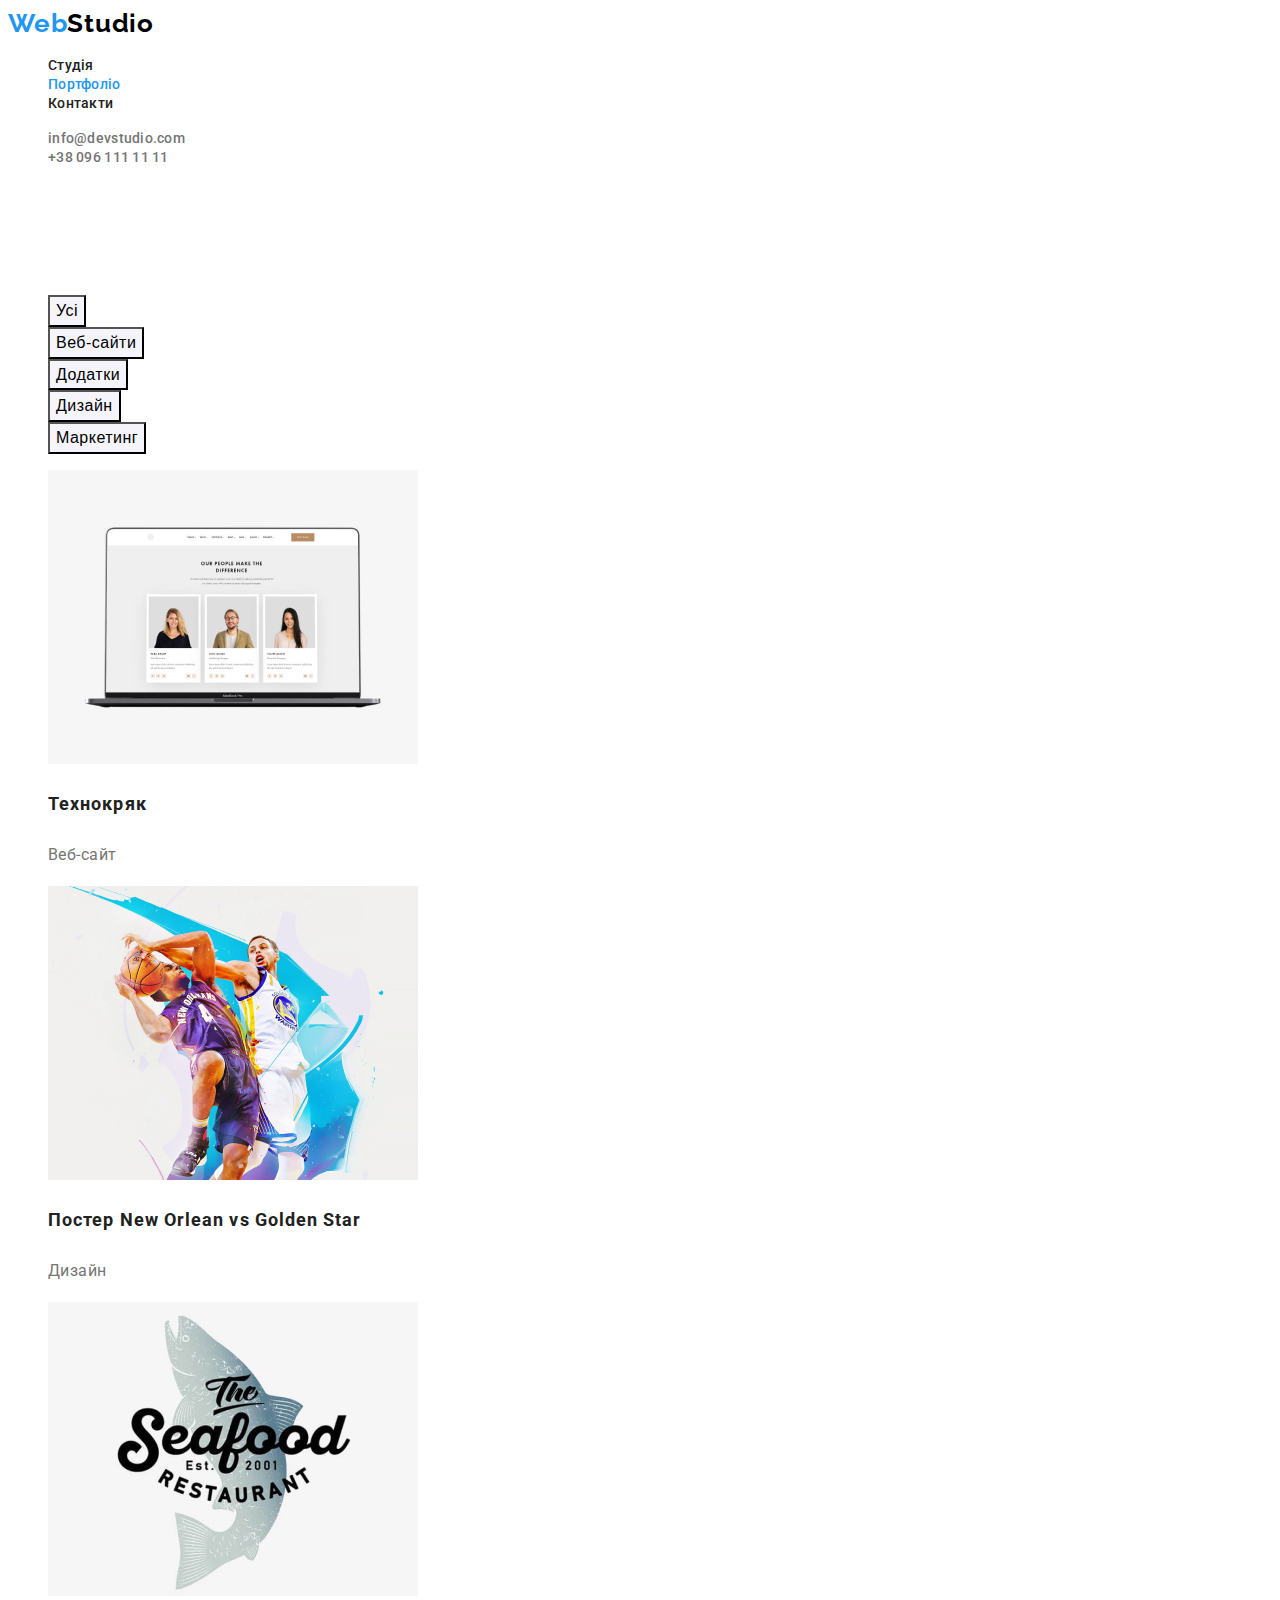
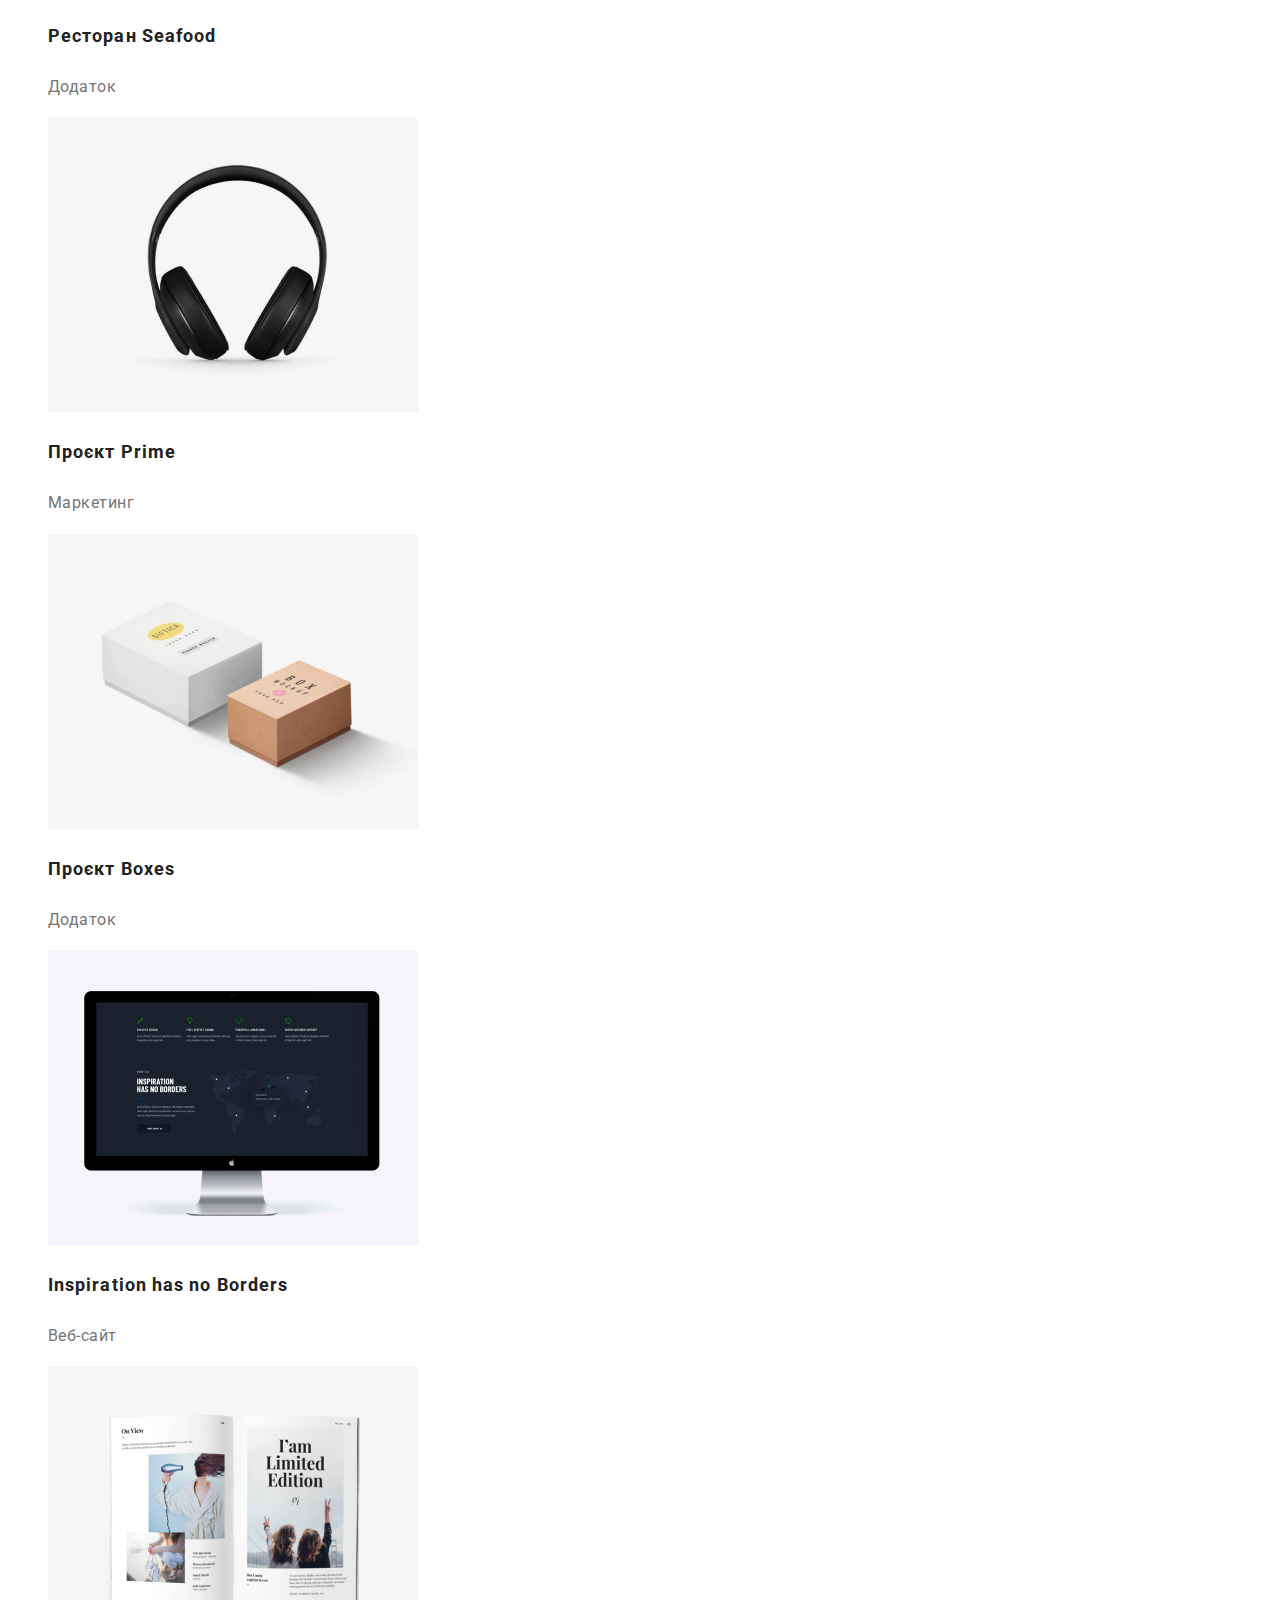
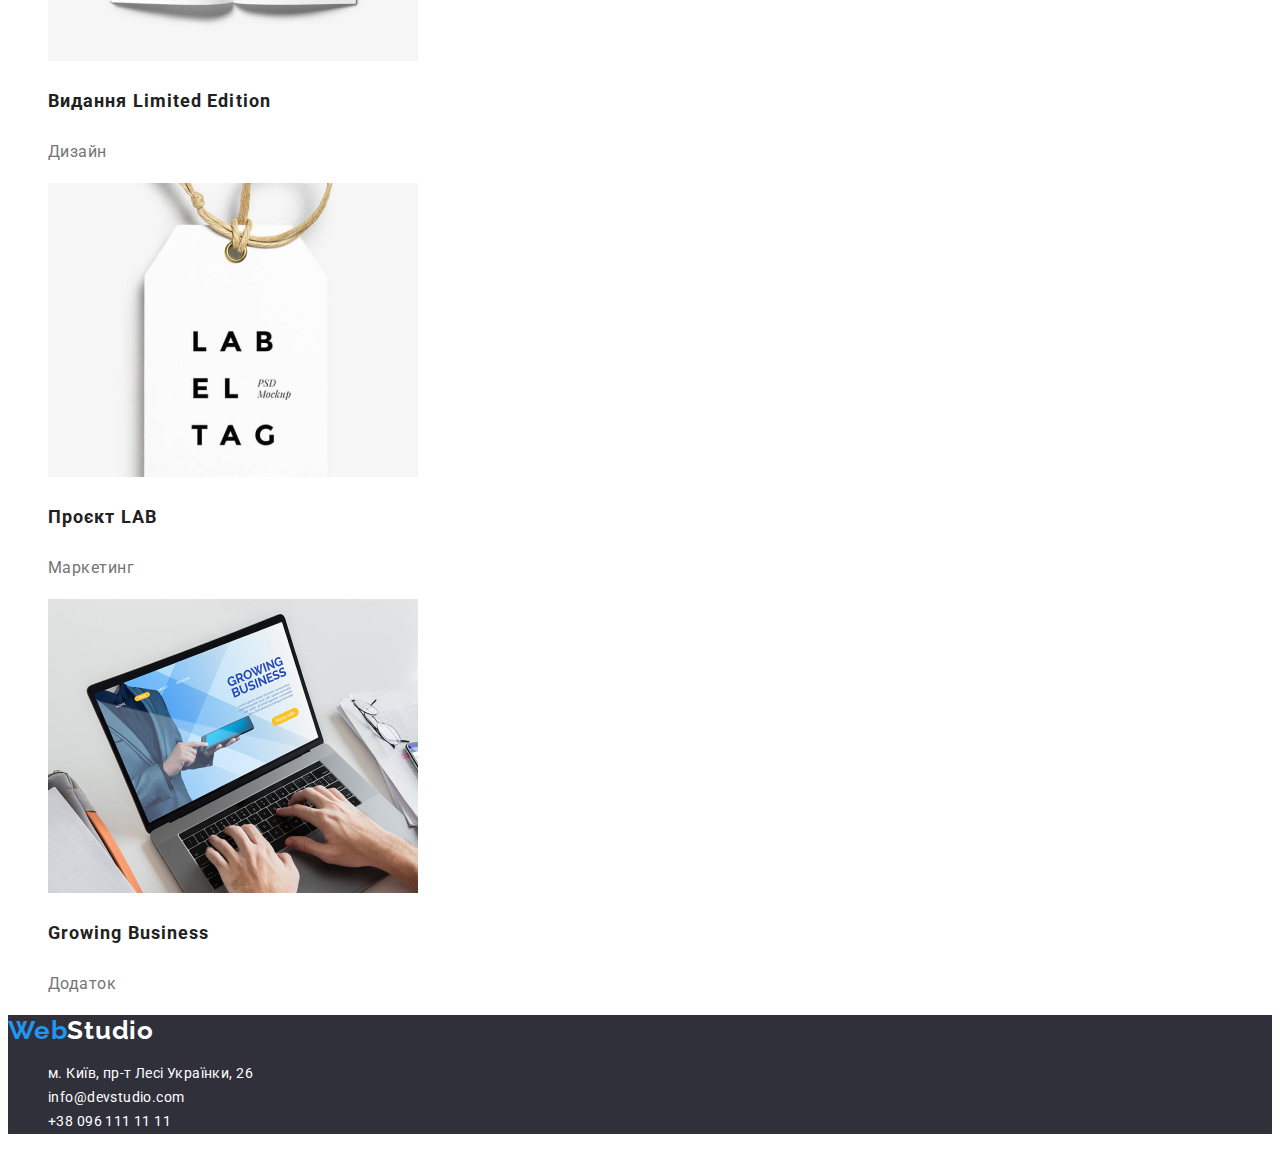
==== commit c5a3021a: "debug-css" ====
--- a/portfolio.html
+++ b/portfolio.html
@@ -11,7 +11,7 @@
       href="https://fonts.googleapis.com/css2?family=Raleway:wght@700&family=Roboto:wght@400;500;700;900&display=swap"
       rel="stylesheet"
     />
-    <link rel="stylesheet" href="./css/styles.css" />
+    <link rel="stylesheet" href="./styles/styles.css" />
   </head>
 
   <body>
--- a/styles/styles.css
+++ b/styles/styles.css
@@ -0,0 +1,259 @@
+/* Colors-
+     -background
+        -header background: #FFFFFF;
+        -footer background: #2F303A;
+        -primery background: #F5F5F5;
+        -secondary background: #F5F4FA;
+    -text
+        -primery text: #212121;
+        -secondary text: #757575;
+        -hero text: #FFFFFF;
+        -hover text: #2196F3;
+        -logo-blue: #2196F3;
+        -logo-black: #000000;
+*/
+
+:root {
+  --primery-black-color: #212121;
+  --primery-white-color: #ffffff;
+  --secondary-text-color: #757575;
+  --accent-blue-color: #2196f3;
+  --accent-black-color: #000000;
+  --secondary-black-color: #2f303a;
+  --transparency-white-color: #ffffff99;
+  --hover-blue-color: #188ce8;
+  --header-line-color: #ececec;
+  --secondary-white-color: #f5f4fa;
+  --border-line-color: #eeeeee;
+}
+
+/* Загальні стилі */
+body {
+  background-color: var(--primery-white-color);
+  color: var(--primery-black-color);
+
+  font-family: 'roboto', sans-serif;
+}
+
+ul {
+  list-style: none;
+}
+
+.hidden-title {
+  visibility: hidden;
+}
+
+/* Верхня лінія / Футер */
+
+.logo {
+  color: var(--accent-black-color);
+  font-family: 'raleway', sans-serif;
+  font-weight: 700;
+  font-size: 26px;
+  line-height: 1.19;
+  letter-spacing: 0.03em;
+  text-decoration: none;
+}
+
+.logo-blue {
+  color: var(--accent-blue-color);
+}
+
+.menu-nav .link {
+  color: var(--primery-black-color);
+  font-weight: 500;
+  font-size: 14px;
+  line-height: 1.14;
+  letter-spacing: 0.02em;
+}
+.menu-nav .link.current {
+  color: var(--accent-blue-color);
+}
+
+.menu .link {
+  color: var(--secondary-text-color);
+  font-weight: 500;
+  font-size: 14px;
+  line-height: 1.14;
+  letter-spacing: 0.02em;
+}
+
+.link {
+  text-decoration: none;
+}
+
+.footer {
+  background-color: var(--secondary-black-color);
+}
+
+.footer .logo {
+  color: var(--primery-white-color);
+}
+
+.link:hover,
+.link:focus {
+  color: var(--accent-blue-color);
+  text-decoration: none;
+}
+
+.link-map {
+  color: var(--primery-white-color);
+
+  font-size: 14px;
+  line-height: 1.71;
+  font-style: normal;
+  letter-spacing: 0.03em;
+}
+
+.link-map:hover,
+.link-map:focus {
+  color: var(--accent-blue-color);
+}
+
+.address-link {
+  color: var(--primery-white-color);
+
+  font-size: 14px;
+  line-height: 1.71;
+  font-style: normal;
+  letter-spacing: 0.03em;
+}
+
+.address-link:hover,
+.address-link:focus {
+  color: var(--accent-blue-color);
+}
+
+/* CSS index.html */
+
+/* Герой */
+.hero {
+  background-color: var(--secondary-black-color);
+}
+
+.hero-title {
+  color: var(--primery-white-color);
+  font-weight: 900;
+  font-size: 44px;
+  line-height: 1.36;
+  text-align: center;
+  letter-spacing: 0.06em;
+  text-transform: uppercase;
+}
+
+.hero-button {
+  color: var(--primery-white-color);
+  background-color: var(--accent-blue-color);
+
+  font-weight: 700;
+  font-size: 16px;
+  line-height: 1.88;
+  align-items: center;
+  text-align: center;
+  letter-spacing: 0.06em;
+
+  cursor: pointer;
+}
+
+.hero-button:hover,
+.hero-button:focus {
+  background-color: var(--hover-blue-color);
+}
+
+/* Особливості */
+
+.features-title {
+  font-size: 14px;
+  line-height: 1.14;
+  text-transform: uppercase;
+  letter-spacing: 0.03em;
+}
+
+.features-post {
+  font-size: 14px;
+  line-height: 1.71;
+  letter-spacing: 0.03em;
+}
+
+.post {
+  color: var(--secondary-text-color);
+}
+
+/* Чим ми займаємось */
+
+.images-title {
+  font-size: 36px;
+  line-height: 1.17;
+  text-align: center;
+  letter-spacing: 0.03em;
+}
+
+/* Наша команда */
+.team {
+  background-color: var(--secondary-white-color);
+}
+
+.team-title {
+  font-size: 36px;
+  line-height: 1.17;
+  text-align: center;
+  letter-spacing: 0.03em;
+}
+
+.card {
+  background-color: var(--primery-white-color);
+}
+
+.card-title {
+  font-weight: 500;
+  font-size: 16px;
+  line-height: 1.19;
+  text-align: center;
+  letter-spacing: 0.03em;
+}
+
+.card-post {
+  line-height: 1.19;
+  text-align: center;
+  letter-spacing: 0.03em;
+}
+
+/* CSS portfolio.html */
+
+/* Портфоліо */
+
+.project {
+  background-color: var(--primery-white-color);
+}
+
+.project-title {
+  font-size: 18px;
+  line-height: 2;
+  letter-spacing: 0.06em;
+}
+
+.project-post {
+  font-size: 16px;
+  line-height: 1.88;
+  letter-spacing: 0.03em;
+}
+
+/* Фільтри */
+
+.filter-button {
+  background-color: var(--secondary-white-color);
+
+  font-weight: 500;
+  font-size: 16px;
+  line-height: 1.62;
+  text-align: center;
+  letter-spacing: 0.03em;
+
+  cursor: pointer;
+}
+
+.filter-button:hover,
+.filter-button:focus {
+  background-color: var(--accent-blue-color);
+  color: var(--primery-white-color);
+}
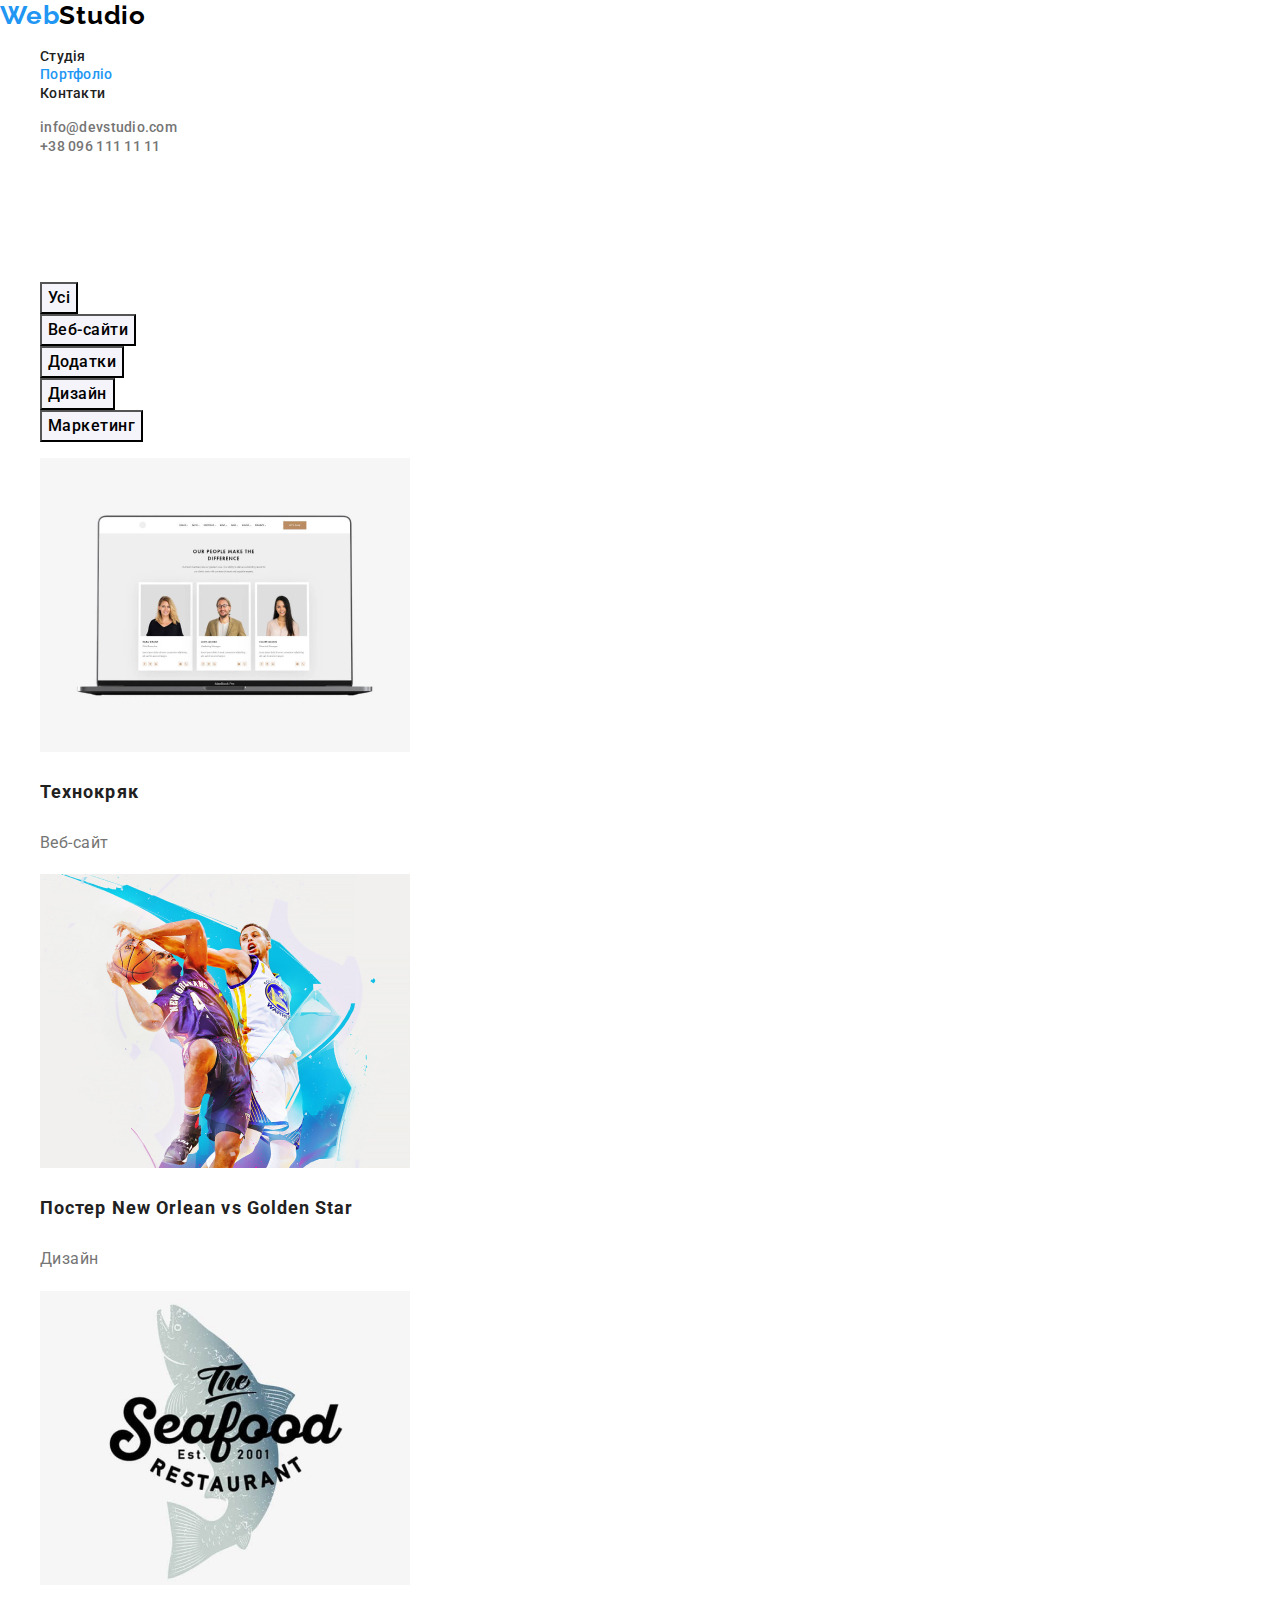
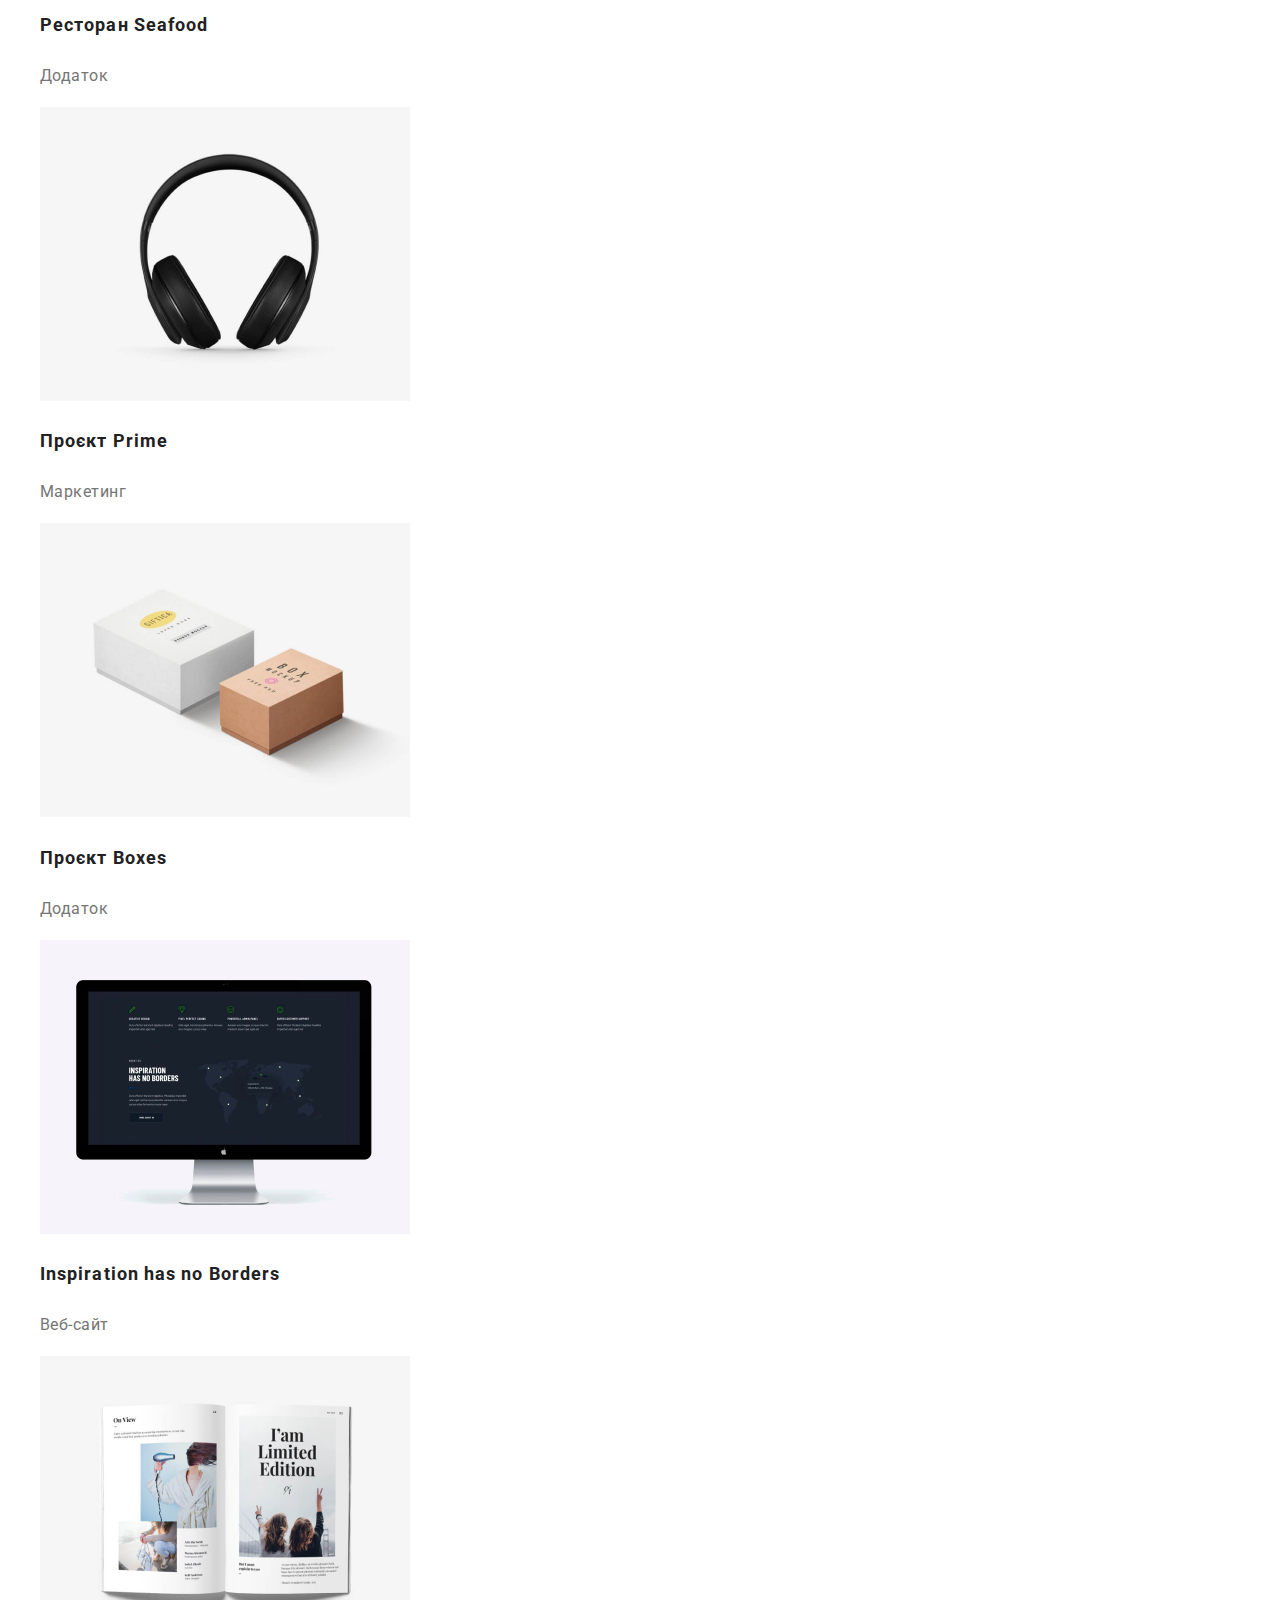
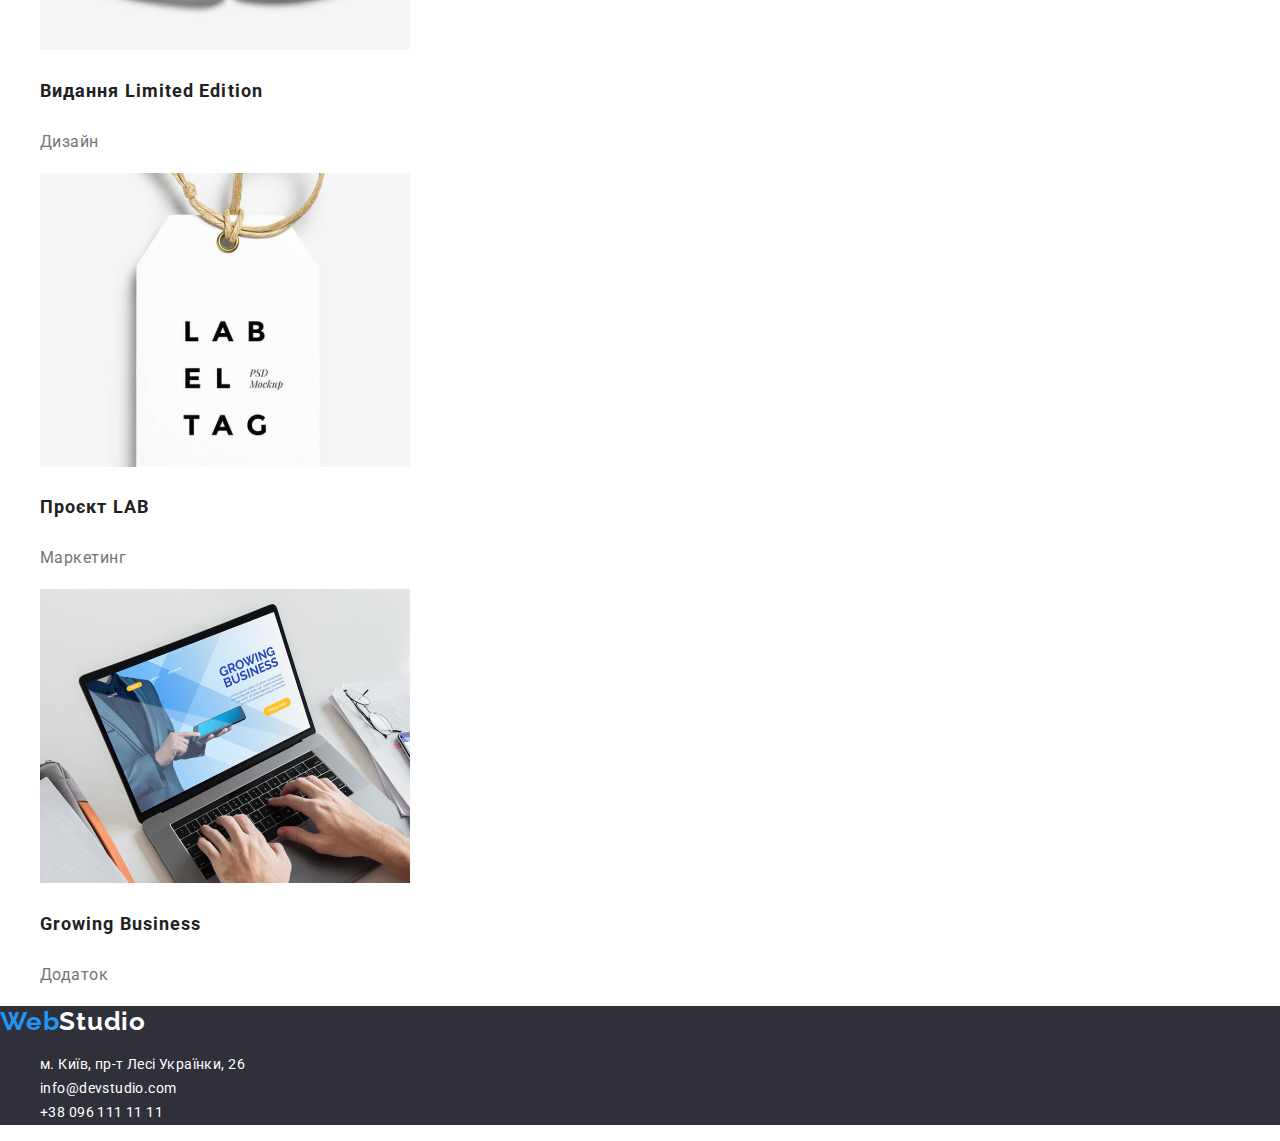
==== commit cf95a78c: "update-dz2" ====
--- a/portfolio.html
+++ b/portfolio.html
@@ -11,6 +11,10 @@
       href="https://fonts.googleapis.com/css2?family=Raleway:wght@700&family=Roboto:wght@400;500;700;900&display=swap"
       rel="stylesheet"
     />
+    <link
+      rel="stylesheet"
+      href="https://cdnjs.cloudflare.com/ajax/libs/modern-normalize/1.0.0/modern-normalize.min.css"
+    />
     <link rel="stylesheet" href="./styles/styles.css" />
   </head>
 
